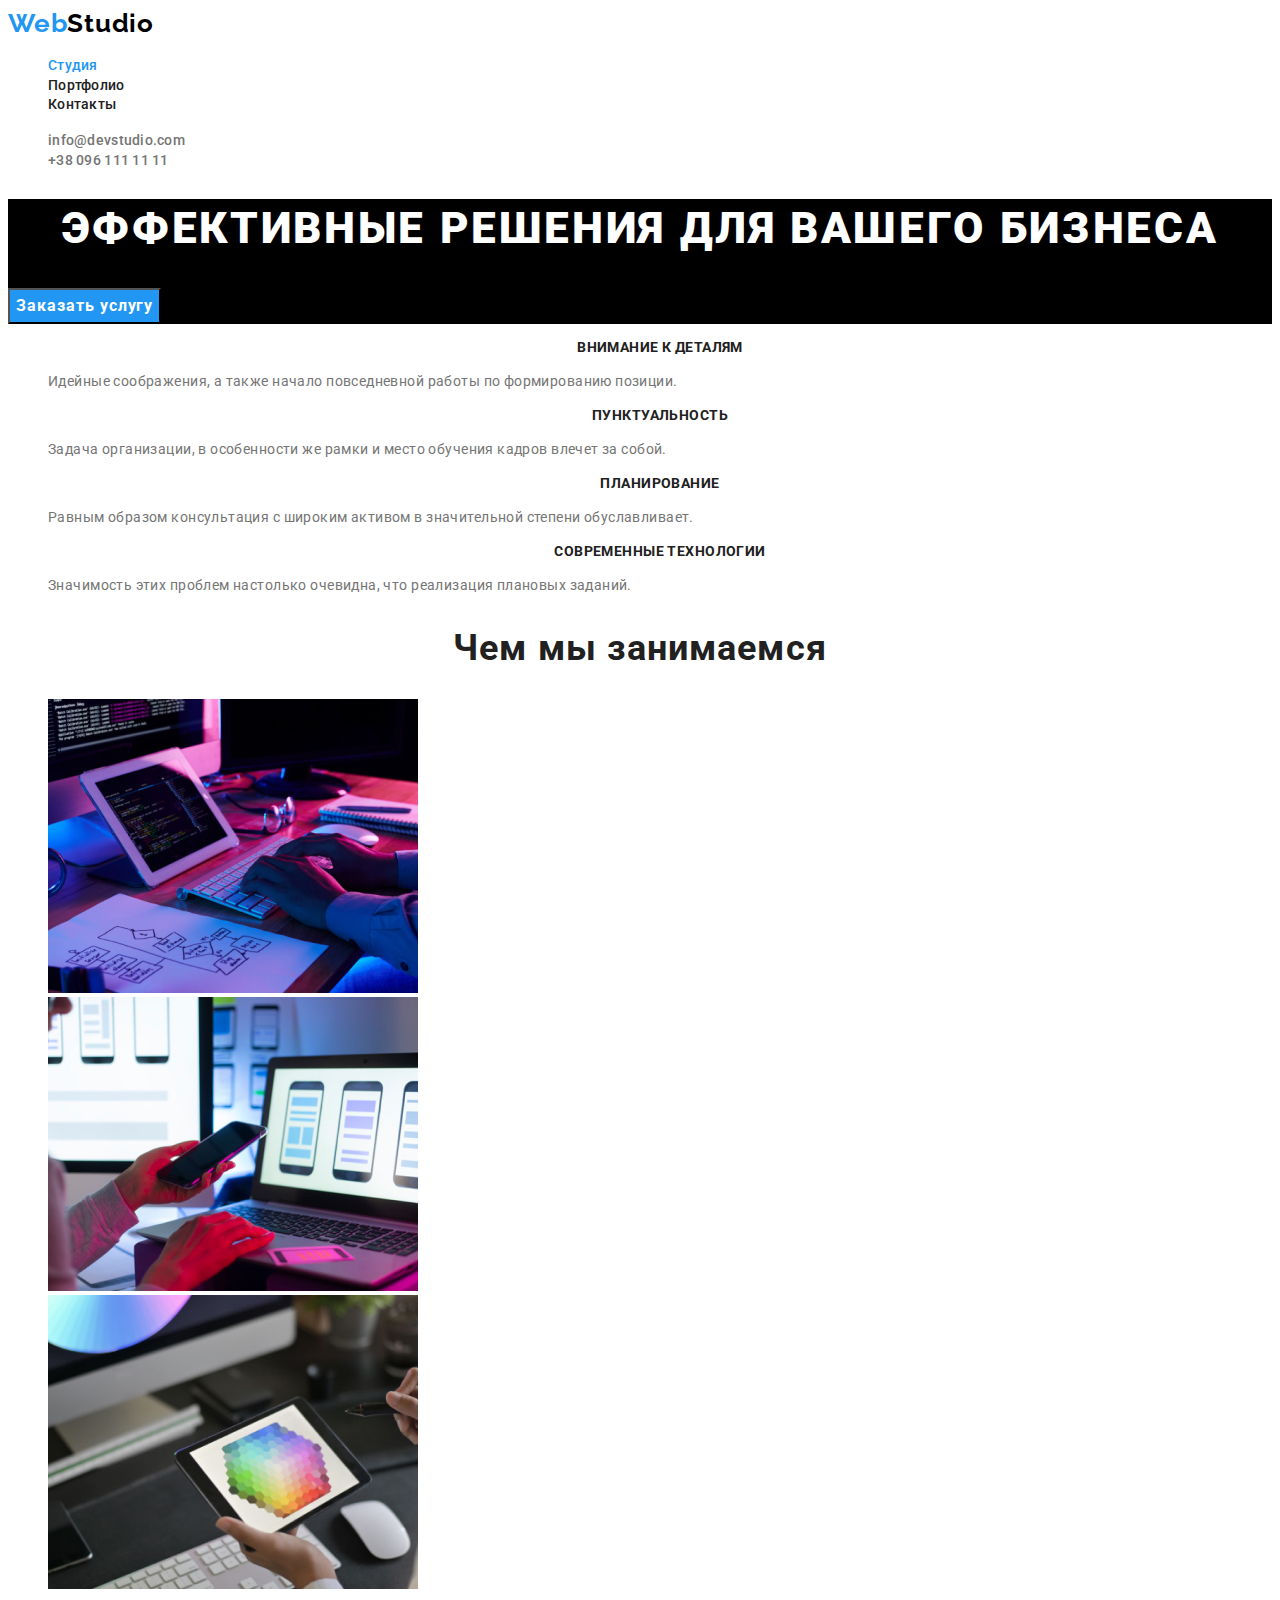
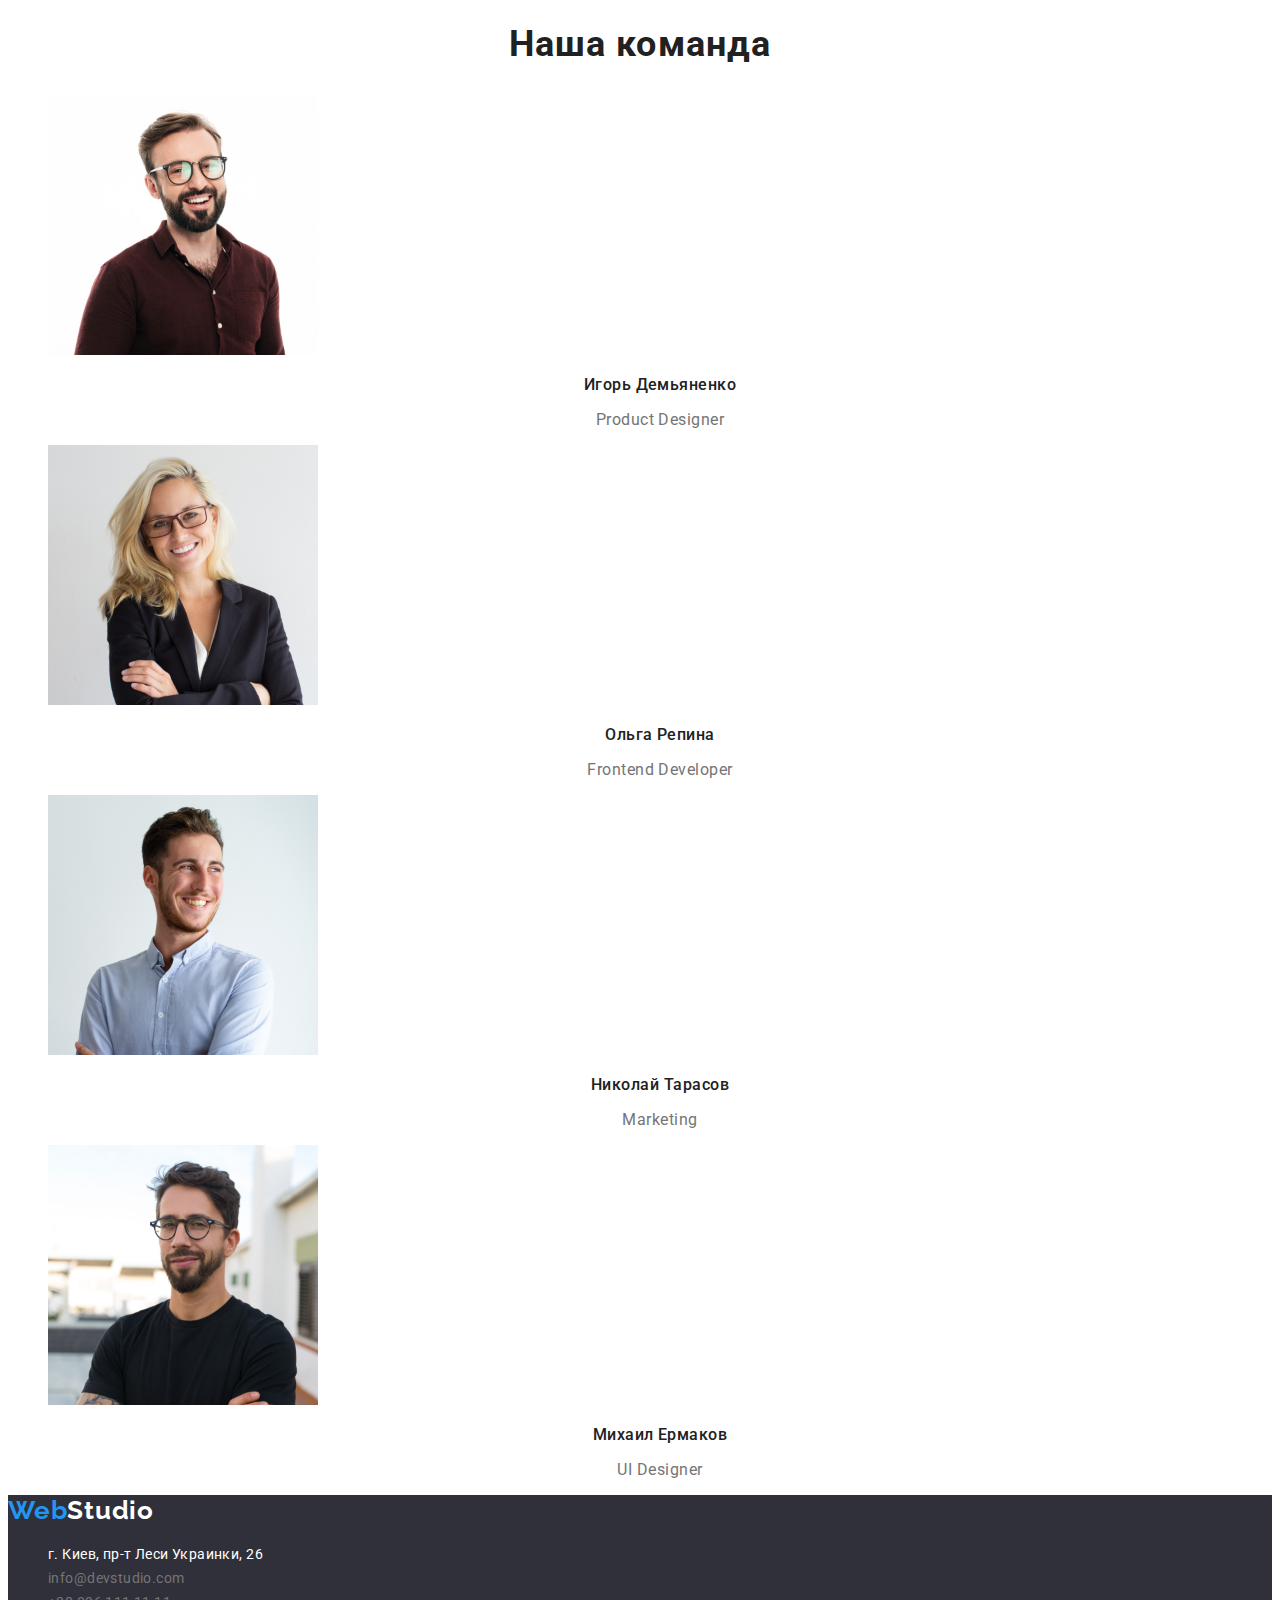
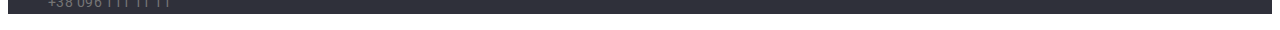
==== index.html @ 1024ac9d "добавление файлов через загрузку" ====
<!DOCTYPE html>
<html lang="ru">
<head>
    <meta charset="UTF-8">
    <meta http-equiv="X-UA-Compatible" content="IE=edge">
    <meta name="viewport" content="width=device-width, initial-scale=1.0">
    <title>Студия</title>
    <link href="https://fonts.googleapis.com/css2?family=Raleway:wght@700&family=Roboto:wght@400;500;700;900&display=swap" rel="stylesheet">
    <link rel="stylesheet" href="./css/styles.css">
</head>
<body>
    <!-- Шапка сайта -->
    <header class="page-header">
        <nav>
            <a href="./index.html" class="logo">Web<span class="studio">Studio</span></a>
            <ul class="site-nav">
                <li>
                    <a href="./index.html" class="link current">Студия</a>
                </li>
                <li>
                    <a href="./portfolio.html" class="link">Портфолио</a>
                </li>
                <li>
                    <a href="" class="link">Контакты</a>
                </li>
            </ul>
        </nav>    
        <ul class="auth">
            <li>
                <a href="mailto:info@devstudio.com" class="auth-mail">info@devstudio.com</a>
            </li>
            <li>
                <a href="tel:+380961111111" class="auth-tel">+38 096 111 11 11</a>
            </li>
        </ul>
    </header>

    <main>
        <!-- Герой -->
        <section class="section hero">
            <h1 class="hero-title">Эффективные решения для вашего бизнеса</h1>
            <button type="button" class="hero-btn">Заказать услугу</button>
        </section>

        <!-- Особенности -->
        <section class="section">
            <h2 hidden>Особенности</h2>
            <ul class="peculiarities">
                <li>
                    <h3 class="section-title">Внимание к деталям</h3>
                    <p>Идейные соображения, а также начало повседневной работы по формированию позиции.</p>
                </li>
                <li>
                    <h3 class="section-title">Пунктуальность</h3>
                    <p>Задача организации, в особенности же рамки и место обучения кадров влечет за собой.</p>
                </li>
                <li>
                    <h3 class="section-title">Планирование</h3>
                    <p>Равным образом консультация с широким активом в значительной степени обуславливает.</p>
                </li>
                <li>
                    <h3 class="section-title">Современные технологии</h3>
                    <p>Значимость этих проблем настолько очевидна, что реализация плановых заданий.</p>
                </li>
            </ul>
        </section>

        <!-- Чем мы занимаемся -->
        <section class="section">
            <h2 class="section-title">Чем мы занимаемся</h2>
            <ul class="section-work">
                <li><img src="./images/box1.jpg" alt="компьютер" width="370"></li>
                <li><img src="./images/box2.jpg" alt="телефон" width="370"></li>
                <li><img src="./images/box3.jpg" alt="планшет" width="370"></li>
            </ul>
        </section>

        <!-- Наша команда -->
        <section class="section">
            <h2 class="section-title">Наша команда</h2>
            <ul class="command">
                <li>
                    <img src="./images/foto-id.jpg" alt="Игорь Демьяненко" width="270">
                    <h3 class="name">Игорь Демьяненко</h3>
                    <p lang="en">Product Designer</p>
                </li>
                <li>
                    <img src="./images/foto-or.jpg" alt="Ольга Репина" width="270">
                    <h3 class="name">Ольга Репина</h3>
                    <p lang="en">Frontend Developer</p>
                </li>
                <li>
                    <img src="./images/foto-nt.jpg" alt="Николай Тарасов" width="270">
                    <h3 class="name">Николай Тарасов</h3>
                    <p lang="en">Marketing</p>
                </li>
                <li>
                    <img src="./images/foto-me.jpg" alt="Михаил Ермаков" width="270">
                    <h3 class="name">Михаил Ермаков</h3>
                    <p lang="en">UI Designer</p>
                </li>
            </ul>
        </section>
    </main>

    <!-- Футер -->
    <footer class="footer">
        <p><a href="./index.html" class="logo">Web<span class="studio">Studio</span></a></p>        
        <address>
            <ul class="address">
                <li><a href="https://goo.gl/maps/qXwa7qk5TGZTuWN36" target="_blank" rel="noopener noreferrer" class="maps">г. Киев, пр-т Леси Украинки, 26</a></li>
                <li><a href="mailto:info@devstudio.com" class="mail">info@devstudio.com</a></li>
                <li><a href="tel:+380961111111" class="tel">+38 096 111 11 11</a></li>
            </ul>
        </address>
    </footer>

</body>
</html>
---- css/styles.css ----
:root{
    --primary-text-color: #757575;
    --title-text-color: #212121;
    --accent-color: #2196f3;
    --white-color: #ffffff;
    --background-btn-color: #F5F4FA;
    --background-footer-color: #2F303A;
    --footer-color: rgba(255, 255, 255, 0,6);

}

body{
    color: var(--primary-text-color);
    background-color: var(--white-color);
    font-family: Roboto, sans-serif
}
ul{
    list-style: none;
}
button{
    font-family: inherit;
}

/* цвет основного текста #212121 */
/* цвет вспом текста #757575 */
/* белый #ffffff */
/* акцент синий #2196f3 */

.logo,
.studio{
    font-family: Raleway, sans-serif;
    font-weight: 700;
    font-size: 26px;
    line-height: 1.2;
    letter-spacing: 0.03em;
    text-decoration: none;
}
.logo{
    color: var(--accent-color);
}
.page-header .studio{
    color: #000000;    
}
/* nav */
.site-nav .link{
    color: var(--title-text-color);
    font-weight: 500;
    font-size: 14px;
    line-height: 1.33;
    letter-spacing: 0.02em;
    text-decoration: none;
}
.site-nav .link:hover,
.site-nav .link:focus {
    color: var(--accent-color);
}
.site-nav .link.current{
    color: var(--accent-color);
}
/* auth */
.auth-mail,
.auth-tel{
    color: var(--primary-text-color);
    font-weight: 500;
    font-size: 14px;
    line-height: 1.33;
    letter-spacing: 0.02em;
    text-decoration: none;
}
.auth-mail:hover,
.auth-mail:focus,
.auth-tel:hover,
.auth-tel:focus{
    color: var(--accent-color);
}
/* main */

/* filter */
.button{
    color: var(--title-text-color);
    background-color: var(--background-btn-color);
    font-weight: 500;
    font-size: 16px;
    line-height: 1.62;
    text-align: center;
    letter-spacing: 0.03em;
    text-decoration: none;
    cursor: pointer;
}
.filter .button.secondary:hover,
.filter .button.secondary:focus,
.button.primary{
    color: var(--white-color);
    background-color: var(--accent-color);
}
.button.secondary{
    color: var(--title-text-color);
    background-color: var(--background-btn-color);
}
/* cards */
.cards .title{
    color: var(--title-text-color);
    font-weight: 700;
    font-size: 18px;
    line-height: 2;
    letter-spacing: 0.06em;
}
.cards a{
    text-decoration: none;
}
.cards p{
    color:var(--primary-text-color) ;
    font-size: 16px;
    line-height: 1.87;
    letter-spacing: 0.03em;
}

/* hero */
.hero-title{
    color: var(--white-color);
    font-weight: 900;
    font-size: 44px;
    line-height: 1.36;
    text-align: center;
    letter-spacing: 0.06em;
    text-transform: uppercase;
}
.hero-btn{
    color: var(--white-color);
    background-color: var(--accent-color);
    font-weight: 700;
    font-size: 16px;
    line-height: 1.87;
    display: flex;
    align-items: center;
    text-align: center;
    letter-spacing: 0.06em;
    text-decoration: none;
    cursor: pointer;
}
.hero-btn:hover,
.hero-btn:focus{
    background-color: #188CE8;    ;
}
.hero{
    background-color: #000000;
}

/* section */
.peculiarities .section-title{
    font-weight: 700;
    font-size: 14px;
    line-height: 1.14;
    letter-spacing: 0.03em;
    text-transform: uppercase;
}
.peculiarities p{
    font-size: 14px;
    line-height: 1.71;
    letter-spacing: 0.03em;
}
.section-title{
    color: var(--title-text-color);
    font-weight: 700;
    font-size: 36px;
    line-height: 1.17;
    text-align: center;
    letter-spacing: 0.03em;
}
.name{
    color: var(--title-text-color);
    font-weight: 500;
    font-size: 16px;
    line-height: 1.19;
    text-align: center;
    letter-spacing: 0.03em;
}
.command p{
    font-size: 16px;
    line-height: 1.19;
    text-align: center;
    letter-spacing: 0.03em;
}

/* footer */
.footer{
    background-color: var(--background-footer-color);
}
.footer .studio{
    color: var(--white-color);
}
.address a{
    font-size: 14px;
    line-height: 1.71;
    letter-spacing: 0.03em;
    text-decoration: none;
    font-style: normal;
}
.address .mail,
.address .tel{
    color: var(--footer-color);
}
.address .maps{
    color: var(--white-color);
}
.address a:hover,
.address a:focus{
    color: var(--white-color);
}
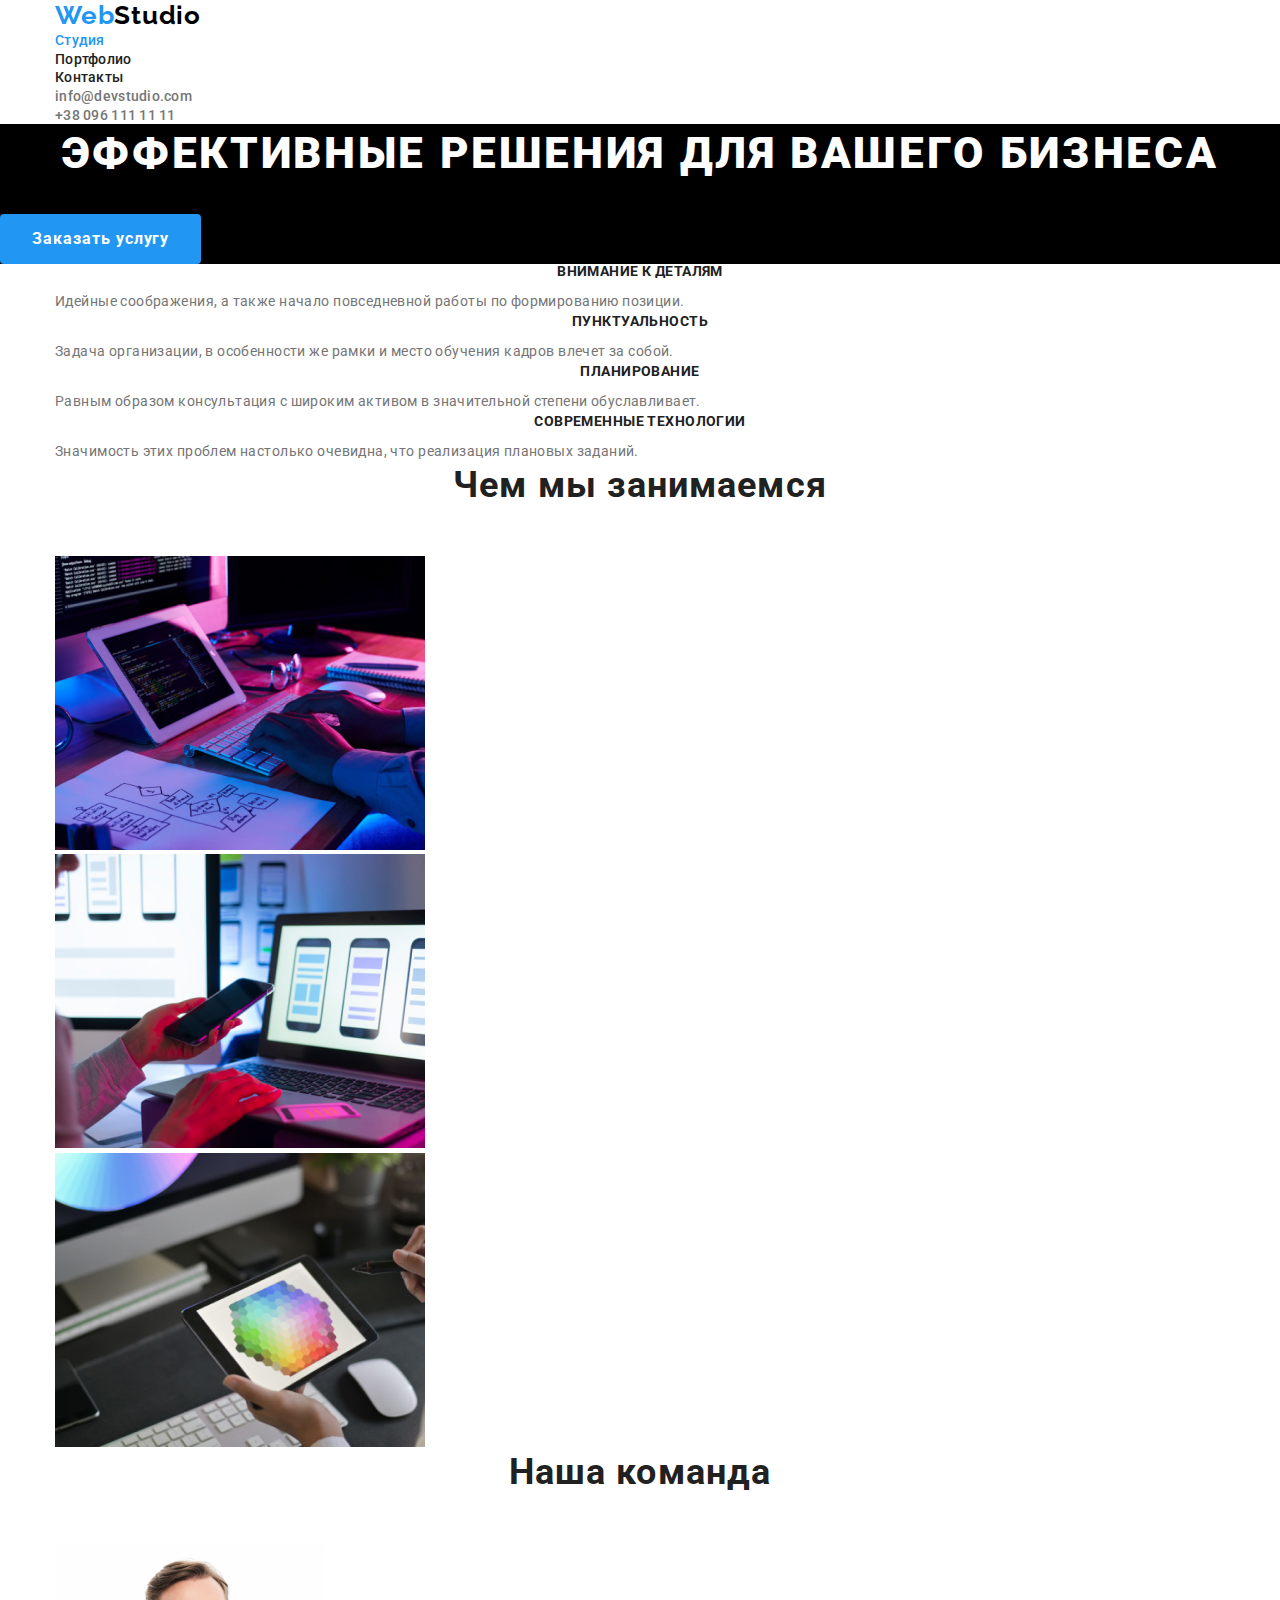
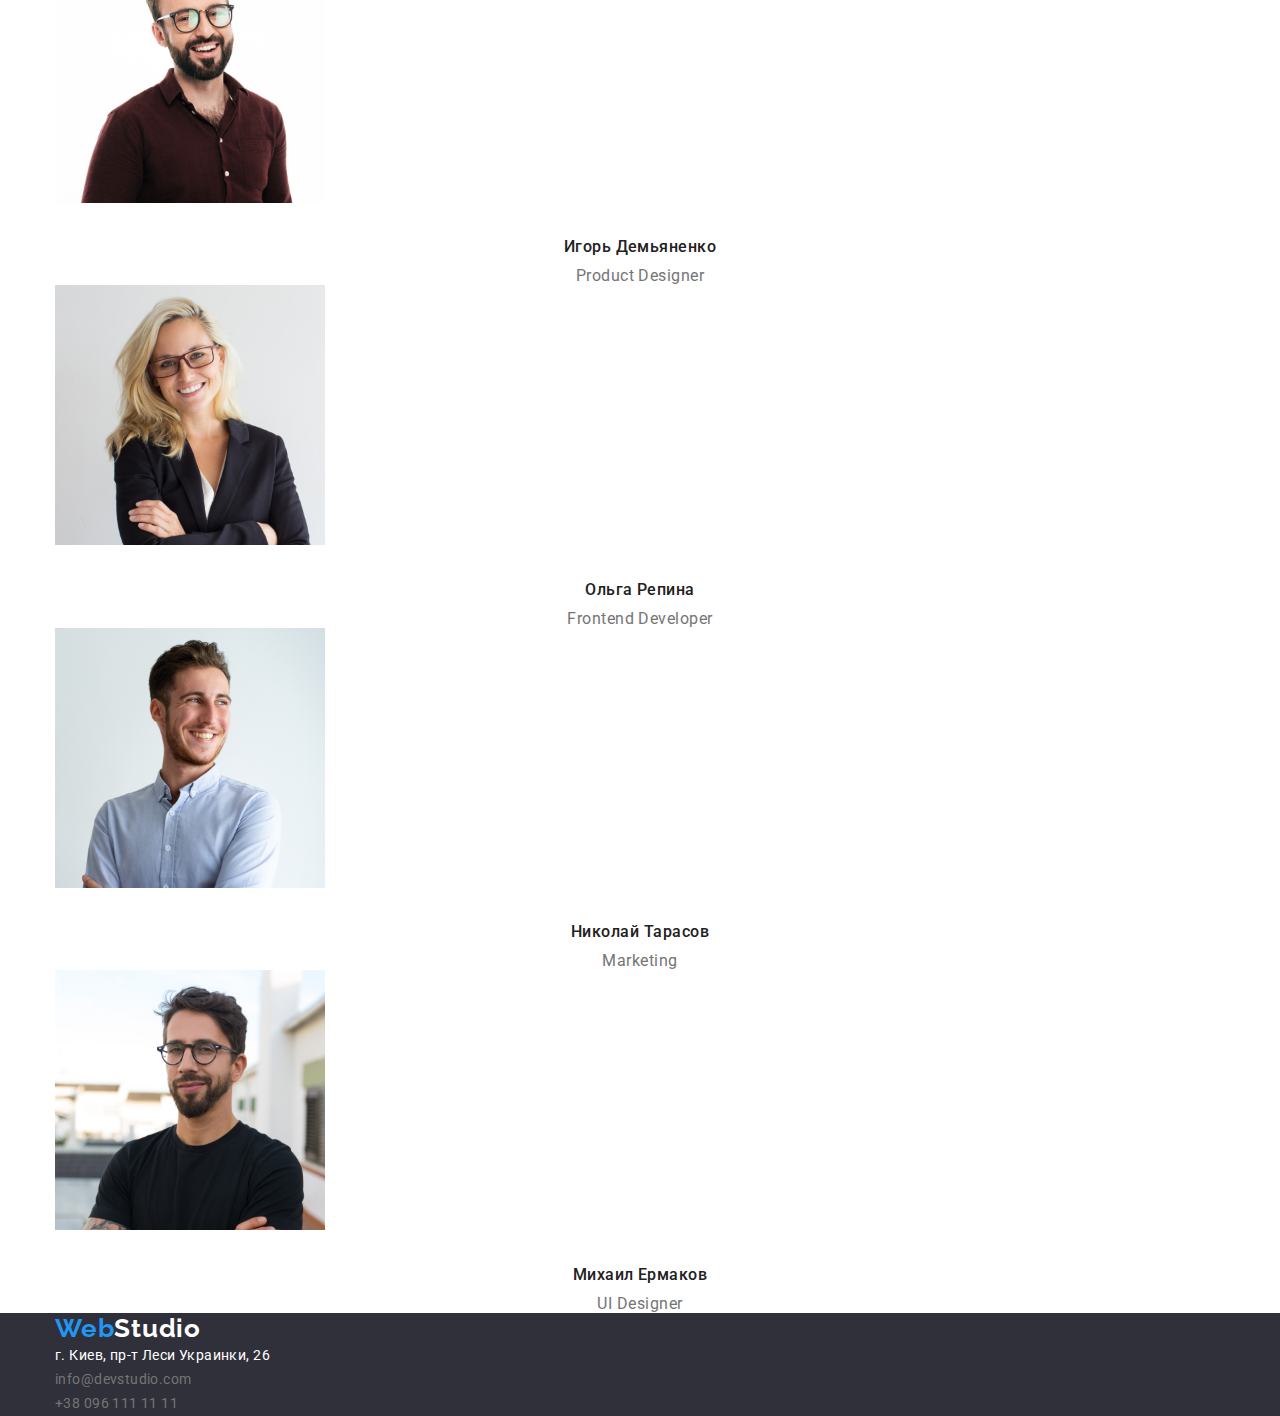
==== commit c4bb0282: "установка маржинов" ====
--- a/index.html
+++ b/index.html
@@ -6,33 +6,36 @@
     <meta name="viewport" content="width=device-width, initial-scale=1.0">
     <title>Студия</title>
     <link href="https://fonts.googleapis.com/css2?family=Raleway:wght@700&family=Roboto:wght@400;500;700;900&display=swap" rel="stylesheet">
+    <link rel="stylesheet" href="https://cdnjs.cloudflare.com/ajax/libs/modern-normalize/1.1.0/modern-normalize.min.css">
     <link rel="stylesheet" href="./css/styles.css">
 </head>
 <body>
     <!-- Шапка сайта -->
     <header class="page-header">
-        <nav>
-            <a href="./index.html" class="logo">Web<span class="studio">Studio</span></a>
-            <ul class="site-nav">
+        <div class="container">
+            <nav>
+                <a href="./index.html" class="logo">Web<span class="studio">Studio</span></a>
+                <ul class="site-nav">
+                    <li>
+                        <a href="./index.html" class="link current">Студия</a>
+                    </li>
+                    <li>
+                        <a href="./portfolio.html" class="link">Портфолио</a>
+                    </li>
+                    <li>
+                        <a href="" class="link">Контакты</a>
+                    </li>
+                </ul>
+            </nav>    
+            <ul class="auth">
                 <li>
-                    <a href="./index.html" class="link current">Студия</a>
+                    <a href="mailto:info@devstudio.com" class="auth-mail">info@devstudio.com</a>
                 </li>
                 <li>
-                    <a href="./portfolio.html" class="link">Портфолио</a>
-                </li>
-                <li>
-                    <a href="" class="link">Контакты</a>
+                    <a href="tel:+380961111111" class="auth-tel">+38 096 111 11 11</a>
                 </li>
             </ul>
-        </nav>    
-        <ul class="auth">
-            <li>
-                <a href="mailto:info@devstudio.com" class="auth-mail">info@devstudio.com</a>
-            </li>
-            <li>
-                <a href="tel:+380961111111" class="auth-tel">+38 096 111 11 11</a>
-            </li>
-        </ul>
+        </div>
     </header>
 
     <main>
@@ -44,75 +47,83 @@
 
         <!-- Особенности -->
         <section class="section">
-            <h2 hidden>Особенности</h2>
-            <ul class="peculiarities">
-                <li>
-                    <h3 class="section-title">Внимание к деталям</h3>
-                    <p>Идейные соображения, а также начало повседневной работы по формированию позиции.</p>
-                </li>
-                <li>
-                    <h3 class="section-title">Пунктуальность</h3>
-                    <p>Задача организации, в особенности же рамки и место обучения кадров влечет за собой.</p>
-                </li>
-                <li>
-                    <h3 class="section-title">Планирование</h3>
-                    <p>Равным образом консультация с широким активом в значительной степени обуславливает.</p>
-                </li>
-                <li>
-                    <h3 class="section-title">Современные технологии</h3>
-                    <p>Значимость этих проблем настолько очевидна, что реализация плановых заданий.</p>
-                </li>
-            </ul>
+            <div class="container">
+                <h2 hidden>Особенности</h2>
+                <ul class="peculiarities">
+                    <li>
+                        <h3 class="section-title">Внимание к деталям</h3>
+                        <p>Идейные соображения, а также начало повседневной работы по формированию позиции.</p>
+                    </li>
+                    <li>
+                        <h3 class="section-title">Пунктуальность</h3>
+                        <p>Задача организации, в особенности же рамки и место обучения кадров влечет за собой.</p>
+                    </li>
+                    <li>
+                        <h3 class="section-title">Планирование</h3>
+                        <p>Равным образом консультация с широким активом в значительной степени обуславливает.</p>
+                    </li>
+                    <li>
+                        <h3 class="section-title">Современные технологии</h3>
+                        <p>Значимость этих проблем настолько очевидна, что реализация плановых заданий.</p>
+                    </li>
+                </ul>
+            </div>
         </section>
 
         <!-- Чем мы занимаемся -->
         <section class="section">
-            <h2 class="section-title">Чем мы занимаемся</h2>
+            <div class="container">
+                <h2 class="section-title">Чем мы занимаемся</h2>
             <ul class="section-work">
                 <li><img src="./images/box1.jpg" alt="компьютер" width="370"></li>
                 <li><img src="./images/box2.jpg" alt="телефон" width="370"></li>
                 <li><img src="./images/box3.jpg" alt="планшет" width="370"></li>
             </ul>
+            </div>
         </section>
 
         <!-- Наша команда -->
         <section class="section">
-            <h2 class="section-title">Наша команда</h2>
-            <ul class="command">
-                <li>
-                    <img src="./images/foto-id.jpg" alt="Игорь Демьяненко" width="270">
-                    <h3 class="name">Игорь Демьяненко</h3>
-                    <p lang="en">Product Designer</p>
-                </li>
-                <li>
-                    <img src="./images/foto-or.jpg" alt="Ольга Репина" width="270">
-                    <h3 class="name">Ольга Репина</h3>
-                    <p lang="en">Frontend Developer</p>
-                </li>
-                <li>
-                    <img src="./images/foto-nt.jpg" alt="Николай Тарасов" width="270">
-                    <h3 class="name">Николай Тарасов</h3>
-                    <p lang="en">Marketing</p>
-                </li>
-                <li>
-                    <img src="./images/foto-me.jpg" alt="Михаил Ермаков" width="270">
-                    <h3 class="name">Михаил Ермаков</h3>
-                    <p lang="en">UI Designer</p>
-                </li>
-            </ul>
+            <div class="container">
+                <h2 class="section-title">Наша команда</h2>
+                <ul class="command">
+                    <li>
+                        <img src="./images/foto-id.jpg" alt="Игорь Демьяненко" width="270">
+                        <h3 class="name">Игорь Демьяненко</h3>
+                        <p lang="en">Product Designer</p>
+                    </li>
+                    <li>
+                        <img src="./images/foto-or.jpg" alt="Ольга Репина" width="270">
+                        <h3 class="name">Ольга Репина</h3>
+                        <p lang="en">Frontend Developer</p>
+                    </li>
+                    <li>
+                        <img src="./images/foto-nt.jpg" alt="Николай Тарасов" width="270">
+                        <h3 class="name">Николай Тарасов</h3>
+                        <p lang="en">Marketing</p>
+                    </li>
+                    <li>
+                        <img src="./images/foto-me.jpg" alt="Михаил Ермаков" width="270">
+                        <h3 class="name">Михаил Ермаков</h3>
+                        <p lang="en">UI Designer</p>
+                    </li>
+                </ul>
+            </div>
         </section>
     </main>
 
     <!-- Футер -->
     <footer class="footer">
-        <p><a href="./index.html" class="logo">Web<span class="studio">Studio</span></a></p>        
-        <address>
-            <ul class="address">
-                <li><a href="https://goo.gl/maps/qXwa7qk5TGZTuWN36" target="_blank" rel="noopener noreferrer" class="maps">г. Киев, пр-т Леси Украинки, 26</a></li>
-                <li><a href="mailto:info@devstudio.com" class="mail">info@devstudio.com</a></li>
-                <li><a href="tel:+380961111111" class="tel">+38 096 111 11 11</a></li>
-            </ul>
-        </address>
+        <div class="container">
+            <p><a href="./index.html" class="logo">Web<span class="studio">Studio</span></a></p>        
+            <address>
+                <ul class="address">
+                    <li><a href="https://goo.gl/maps/qXwa7qk5TGZTuWN36" target="_blank" rel="noopener noreferrer" class="maps">г. Киев, пр-т Леси Украинки, 26</a></li>
+                    <li><a href="mailto:info@devstudio.com" class="mail">info@devstudio.com</a></li>
+                    <li><a href="tel:+380961111111" class="tel">+38 096 111 11 11</a></li>
+                </ul>
+            </address>
+        </div>
     </footer>
 
 </body>
--- a/css/styles.css
+++ b/css/styles.css
@@ -6,7 +6,6 @@
     --background-btn-color: #F5F4FA;
     --background-footer-color: #2F303A;
     --footer-color: rgba(255, 255, 255, 0,6);
-
 }
 
 body{
@@ -15,6 +14,8 @@
     font-family: Roboto, sans-serif
 }
 ul{
+    padding: 0;
+    margin: 0;
     list-style: none;
 }
 button{
@@ -73,10 +74,15 @@
 .auth-tel:focus{
     color: var(--accent-color);
 }
+.page-header{
+    margin-left: 0px;
+}
 /* main */
 
 /* filter */
 .button{
+    border-radius: 4px;
+    padding: 6px 22px;
     color: var(--title-text-color);
     background-color: var(--background-btn-color);
     font-weight: 500;
@@ -99,6 +105,8 @@
 }
 /* cards */
 .cards .title{
+    margin-top: 20px;
+    margin-bottom: 4px;
     color: var(--title-text-color);
     font-weight: 700;
     font-size: 18px;
@@ -116,16 +124,26 @@
 }
 
 /* hero */
+.hero{
+    text-align: center;
+    background-color: #000000;
+}
 .hero-title{
+    margin-top: 0px;
+    margin-bottom: 30px;
     color: var(--white-color);
     font-weight: 900;
     font-size: 44px;
     line-height: 1.36;
-    text-align: center;
     letter-spacing: 0.06em;
     text-transform: uppercase;
 }
 .hero-btn{
+    border-radius: 4px;
+    border: 0px;
+    padding: 10px 32px;
+    min-width: 200px;
+    height: 50px;
     color: var(--white-color);
     background-color: var(--accent-color);
     font-weight: 700;
@@ -133,7 +151,6 @@
     line-height: 1.87;
     display: flex;
     align-items: center;
-    text-align: center;
     letter-spacing: 0.06em;
     text-decoration: none;
     cursor: pointer;
@@ -142,12 +159,15 @@
 .hero-btn:focus{
     background-color: #188CE8;    ;
 }
-.hero{
-    background-color: #000000;
-}
 
 /* section */
+p{
+    margin-top: 0;
+    margin-bottom: 0;
+}
+
 .peculiarities .section-title{
+    margin-bottom: 10px;
     font-weight: 700;
     font-size: 14px;
     line-height: 1.14;
@@ -160,6 +180,8 @@
     letter-spacing: 0.03em;
 }
 .section-title{
+    margin-top: 0;
+    margin-bottom: 50px;
     color: var(--title-text-color);
     font-weight: 700;
     font-size: 36px;
@@ -168,6 +190,8 @@
     letter-spacing: 0.03em;
 }
 .name{
+    margin-top: 30px;
+    margin-bottom: 10px;
     color: var(--title-text-color);
     font-weight: 500;
     font-size: 16px;
@@ -206,4 +230,12 @@
 .address a:hover,
 .address a:focus{
     color: var(--white-color);
+}
+
+.container{
+    margin-left: auto;
+    margin-right: auto;
+    width: 1200px;
+    padding-left: 15px;
+    padding-right: 15px;
 }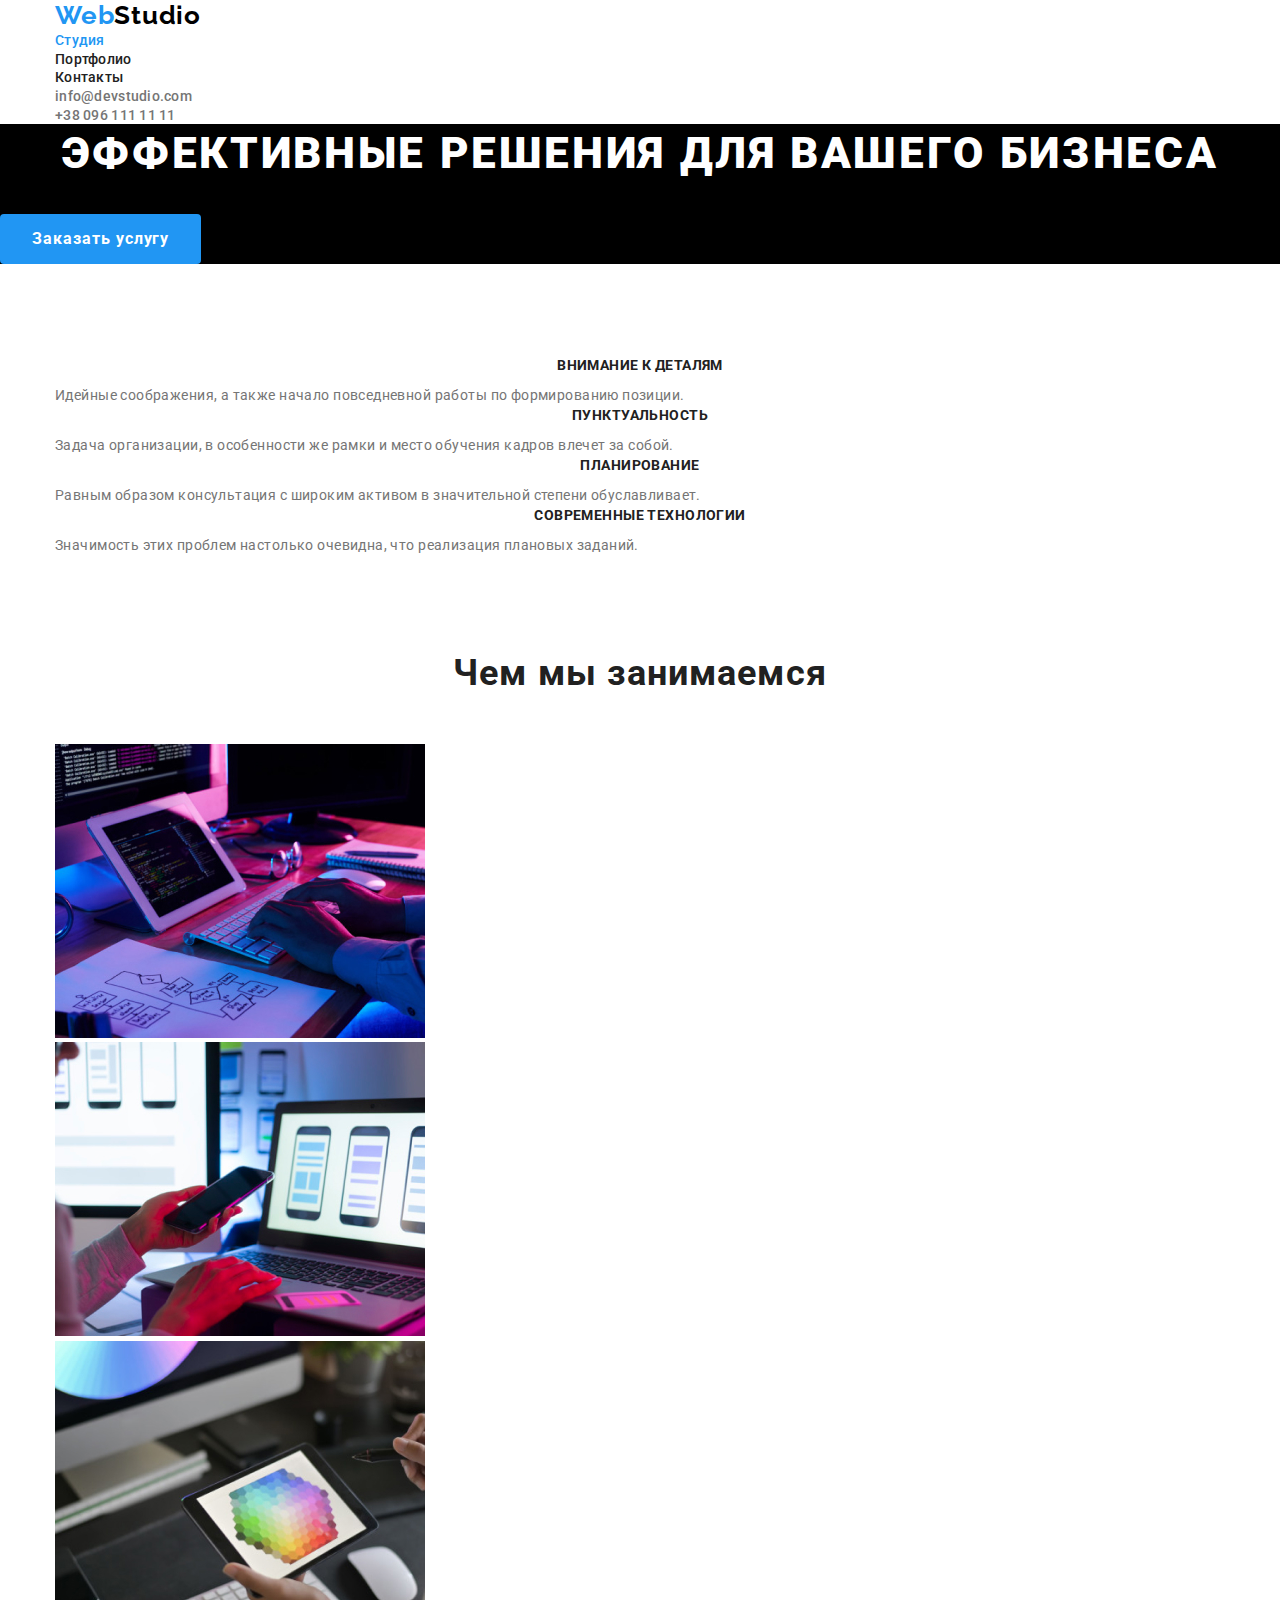
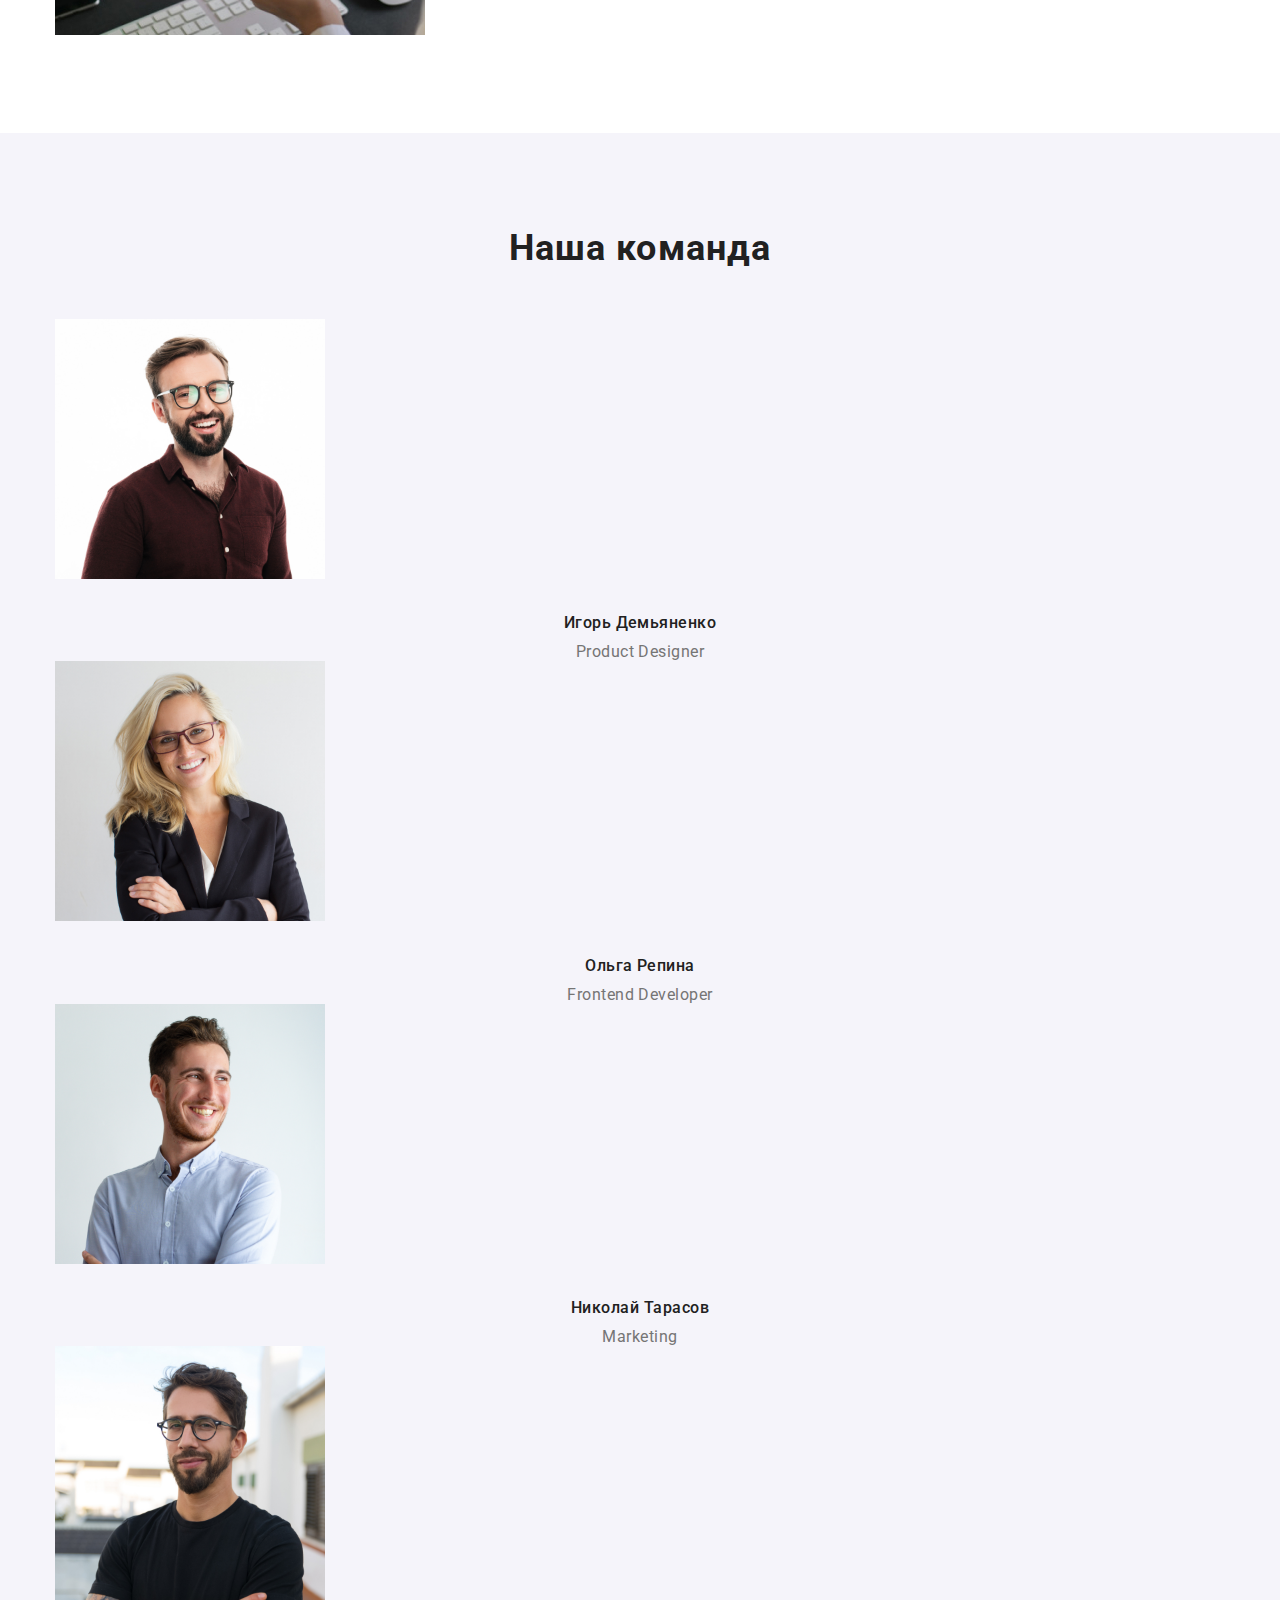
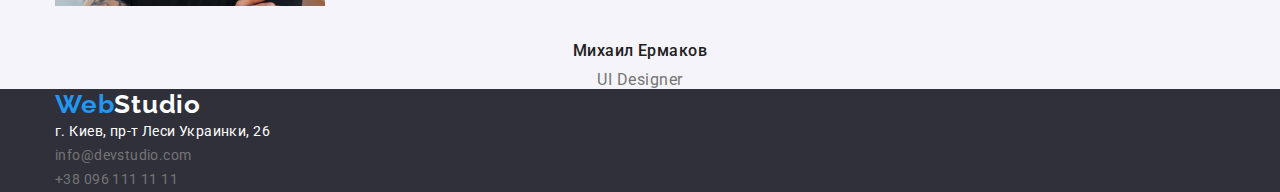
==== commit 97b12664: "установка падингов и маржинов секций" ====
--- a/index.html
+++ b/index.html
@@ -46,7 +46,7 @@
         </section>
 
         <!-- Особенности -->
-        <section class="section">
+        <section class="section indent">
             <div class="container">
                 <h2 hidden>Особенности</h2>
                 <ul class="peculiarities">
@@ -71,7 +71,7 @@
         </section>
 
         <!-- Чем мы занимаемся -->
-        <section class="section">
+        <section class="section indent">
             <div class="container">
                 <h2 class="section-title">Чем мы занимаемся</h2>
             <ul class="section-work">
@@ -83,7 +83,7 @@
         </section>
 
         <!-- Наша команда -->
-        <section class="section">
+        <section class="section people">
             <div class="container">
                 <h2 class="section-title">Наша команда</h2>
                 <ul class="command">
--- a/css/styles.css
+++ b/css/styles.css
@@ -78,8 +78,15 @@
     margin-left: 0px;
 }
 /* main */
+.portfolio{
+    margin-top: 94px;
+    margin-bottom: 94px;
+}
 
 /* filter */
+.filter{
+    padding-bottom: 50px;
+}
 .button{
     border-radius: 4px;
     padding: 6px 22px;
@@ -125,6 +132,7 @@
 
 /* hero */
 .hero{
+    margin-bottom: 94px;
     text-align: center;
     background-color: #000000;
 }
@@ -165,7 +173,13 @@
     margin-top: 0;
     margin-bottom: 0;
 }
-
+.indent{
+    margin-bottom: 94px;
+}
+.people{
+    padding-top: 94px;
+    background-color: #F5F4FA;
+}
 .peculiarities .section-title{
     margin-bottom: 10px;
     font-weight: 700;
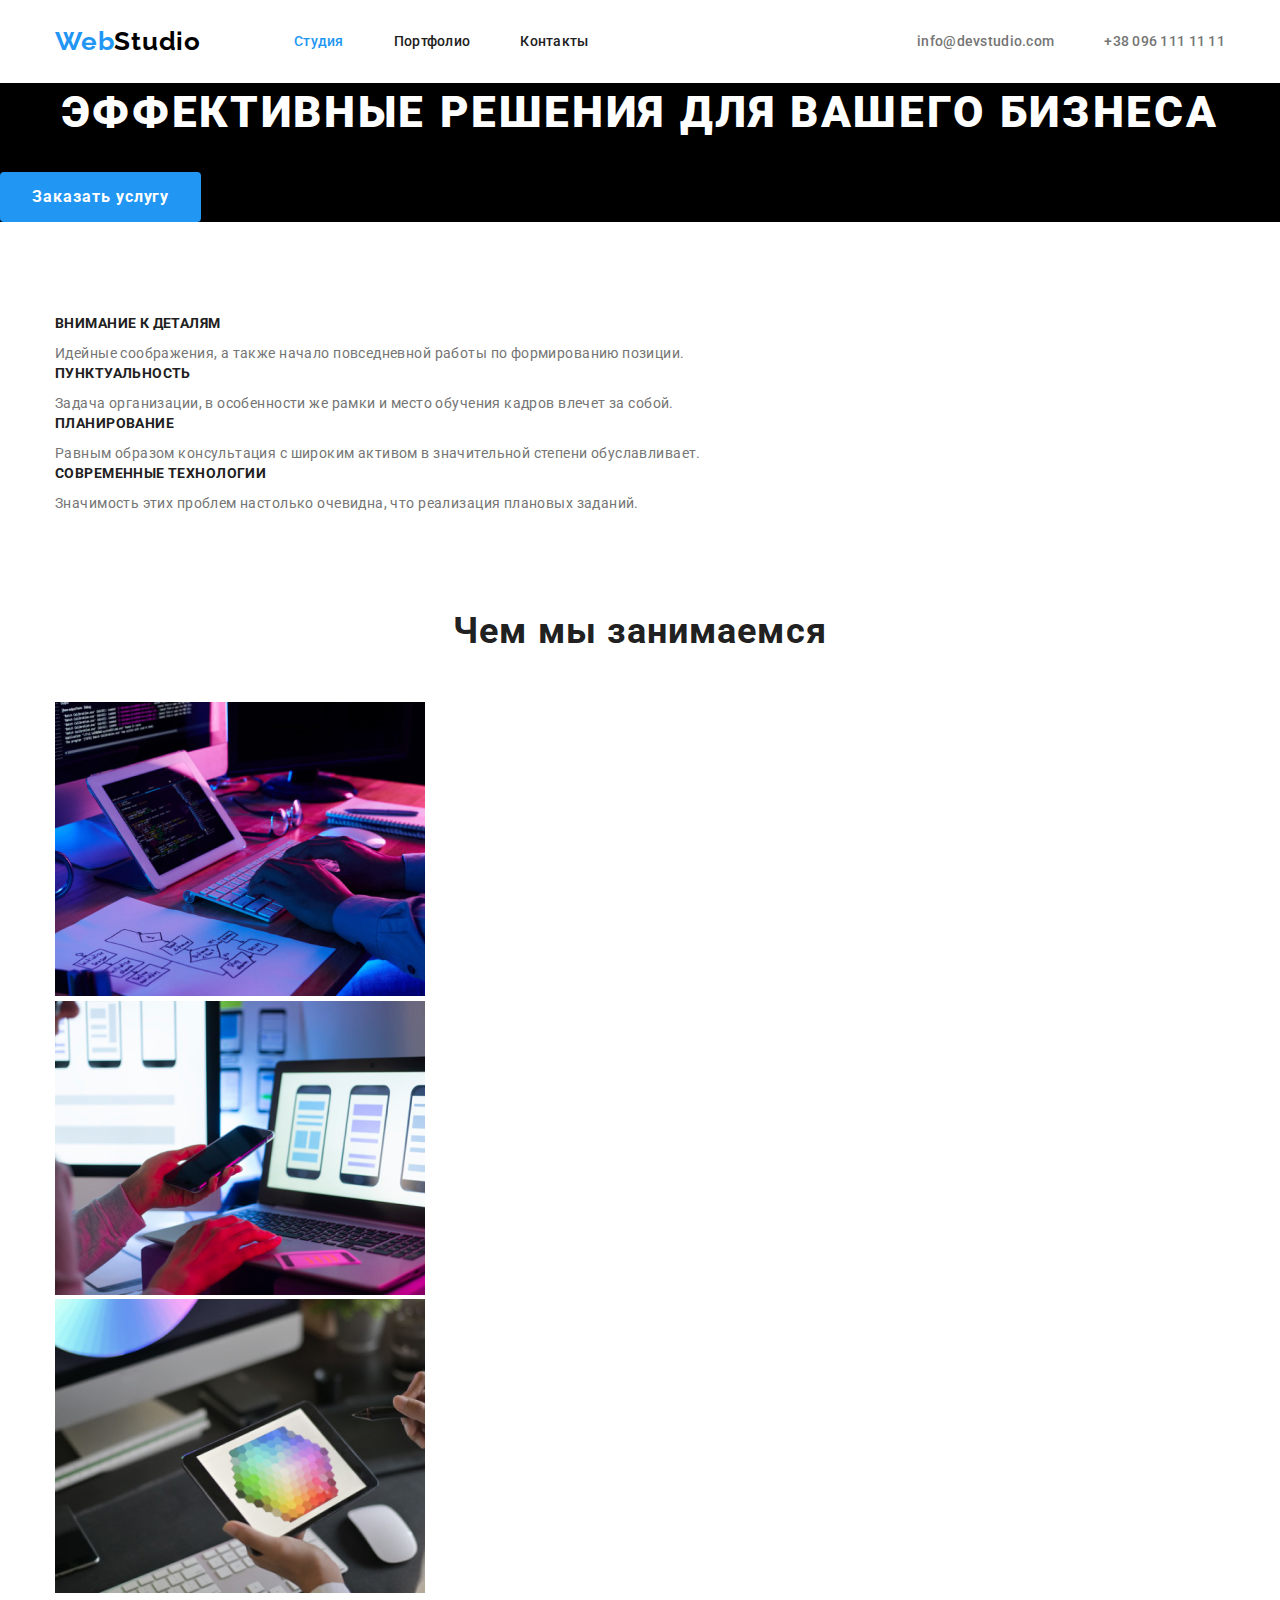
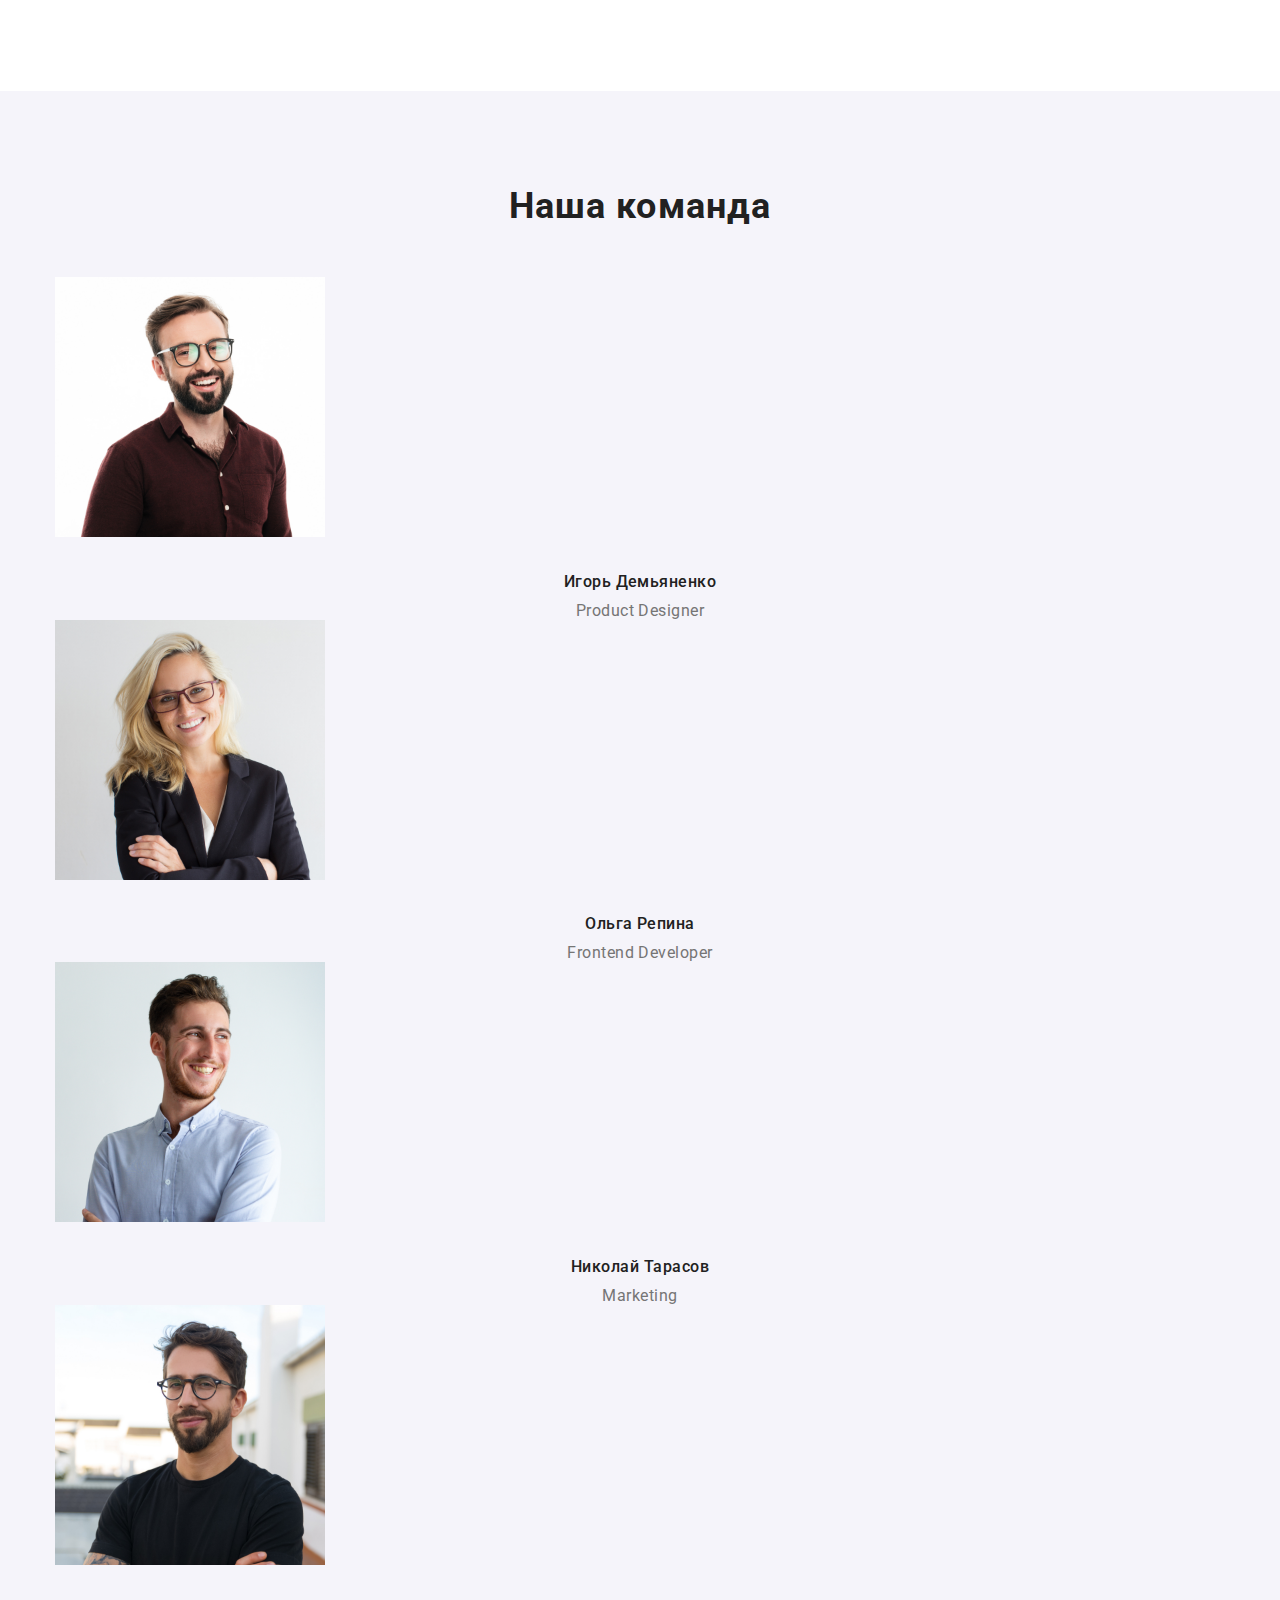
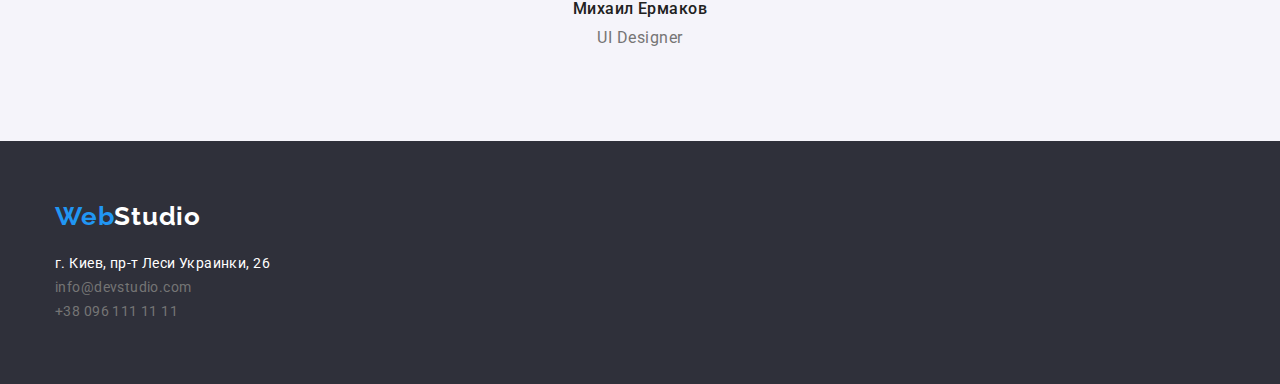
==== commit 90a36225: "флексбокс хедера" ====
--- a/index.html
+++ b/index.html
@@ -12,26 +12,26 @@
 <body>
     <!-- Шапка сайта -->
     <header class="page-header">
-        <div class="container">
-            <nav>
+        <div class="container nav-header">
+            <nav class="main-nav">
                 <a href="./index.html" class="logo">Web<span class="studio">Studio</span></a>
                 <ul class="site-nav">
-                    <li>
+                    <li class="item">
                         <a href="./index.html" class="link current">Студия</a>
                     </li>
-                    <li>
+                    <li class="item">
                         <a href="./portfolio.html" class="link">Портфолио</a>
                     </li>
-                    <li>
+                    <li class="item">
                         <a href="" class="link">Контакты</a>
                     </li>
                 </ul>
             </nav>    
             <ul class="auth">
-                <li>
+                <li class="item">
                     <a href="mailto:info@devstudio.com" class="auth-mail">info@devstudio.com</a>
                 </li>
-                <li>
+                <li class="item">
                     <a href="tel:+380961111111" class="auth-tel">+38 096 111 11 11</a>
                 </li>
             </ul>
@@ -45,41 +45,43 @@
             <button type="button" class="hero-btn">Заказать услугу</button>
         </section>
 
-        <!-- Особенности -->
-        <section class="section indent">
-            <div class="container">
-                <h2 hidden>Особенности</h2>
-                <ul class="peculiarities">
-                    <li>
-                        <h3 class="section-title">Внимание к деталям</h3>
-                        <p>Идейные соображения, а также начало повседневной работы по формированию позиции.</p>
-                    </li>
-                    <li>
-                        <h3 class="section-title">Пунктуальность</h3>
-                        <p>Задача организации, в особенности же рамки и место обучения кадров влечет за собой.</p>
-                    </li>
-                    <li>
-                        <h3 class="section-title">Планирование</h3>
-                        <p>Равным образом консультация с широким активом в значительной степени обуславливает.</p>
-                    </li>
-                    <li>
-                        <h3 class="section-title">Современные технологии</h3>
-                        <p>Значимость этих проблем настолько очевидна, что реализация плановых заданий.</p>
-                    </li>
+        <section class="section-general">
+                <!-- Особенности -->
+            <section class="section indent">
+                <div class="container">
+                    <h2 hidden>Особенности</h2>
+                    <ul class="peculiarities">
+                        <li>
+                            <h3 class="section-title">Внимание к деталям</h3>
+                            <p>Идейные соображения, а также начало повседневной работы по формированию позиции.</p>
+                        </li>
+                        <li>
+                            <h3 class="section-title">Пунктуальность</h3>
+                            <p>Задача организации, в особенности же рамки и место обучения кадров влечет за собой.</p>
+                        </li>
+                        <li>
+                            <h3 class="section-title">Планирование</h3>
+                            <p>Равным образом консультация с широким активом в значительной степени обуславливает.</p>
+                        </li>
+                        <li>
+                            <h3 class="section-title">Современные технологии</h3>
+                            <p>Значимость этих проблем настолько очевидна, что реализация плановых заданий.</p>
+                        </li>
+                    </ul>
+                </div>
+            </section>
+
+            <!-- Чем мы занимаемся -->
+            <section class="section">
+                <div class="container">
+                    <h2 class="section-title">Чем мы занимаемся</h2>
+                <ul class="section-work">
+                    <li><img src="./images/box1.jpg" alt="компьютер" width="370"></li>
+                    <li><img src="./images/box2.jpg" alt="телефон" width="370"></li>
+                    <li><img src="./images/box3.jpg" alt="планшет" width="370"></li>
                 </ul>
-            </div>
-        </section>
-
-        <!-- Чем мы занимаемся -->
-        <section class="section indent">
-            <div class="container">
-                <h2 class="section-title">Чем мы занимаемся</h2>
-            <ul class="section-work">
-                <li><img src="./images/box1.jpg" alt="компьютер" width="370"></li>
-                <li><img src="./images/box2.jpg" alt="телефон" width="370"></li>
-                <li><img src="./images/box3.jpg" alt="планшет" width="370"></li>
-            </ul>
-            </div>
+                </div>
+            </section>
         </section>
 
         <!-- Наша команда -->
--- a/css/styles.css
+++ b/css/styles.css
@@ -43,7 +43,30 @@
     color: #000000;    
 }
 /* nav */
+.nav-header{
+    display: flex;
+    align-items: center;
+    justify-content: space-between;
+}
+.main-nav{
+    display: flex;
+    align-items: center;
+}
+.site-nav{
+    display: flex;
+    margin-left: 93px;
+}
+.auth{
+    display: flex;
+}
+.site-nav .item:not(:last-child),
+.auth .item:not(:last-child){
+    margin-right: 50px;
+}
 .site-nav .link{
+    display: block;
+    padding-top: 32px;
+    padding-bottom: 32px;
     color: var(--title-text-color);
     font-weight: 500;
     font-size: 14px;
@@ -79,13 +102,13 @@
 }
 /* main */
 .portfolio{
-    margin-top: 94px;
-    margin-bottom: 94px;
+    padding-top: 94px;
+    padding-bottom: 94px;
 }
 
 /* filter */
 .filter{
-    padding-bottom: 50px;
+    margin-bottom: 34px;
 }
 .button{
     border-radius: 4px;
@@ -132,7 +155,6 @@
 
 /* hero */
 .hero{
-    margin-bottom: 94px;
     text-align: center;
     background-color: #000000;
 }
@@ -173,11 +195,16 @@
     margin-top: 0;
     margin-bottom: 0;
 }
+.section-general{
+    padding-top: 94px;
+    padding-bottom: 94px;
+}
 .indent{
     margin-bottom: 94px;
 }
 .people{
     padding-top: 94px;
+    padding-bottom: 94px;
     background-color: #F5F4FA;
 }
 .peculiarities .section-title{
@@ -185,6 +212,7 @@
     font-weight: 700;
     font-size: 14px;
     line-height: 1.14;
+    text-align: left;
     letter-spacing: 0.03em;
     text-transform: uppercase;
 }
@@ -222,10 +250,15 @@
 
 /* footer */
 .footer{
+    padding-top: 60px;
+    padding-bottom: 60px;
     background-color: var(--background-footer-color);
 }
 .footer .studio{
     color: var(--white-color);
+}
+.address{
+    margin-top: 20px;
 }
 .address a{
     font-size: 14px;
@@ -236,6 +269,7 @@
 }
 .address .mail,
 .address .tel{
+    margin-top: 9px;
     color: var(--footer-color);
 }
 .address .maps{
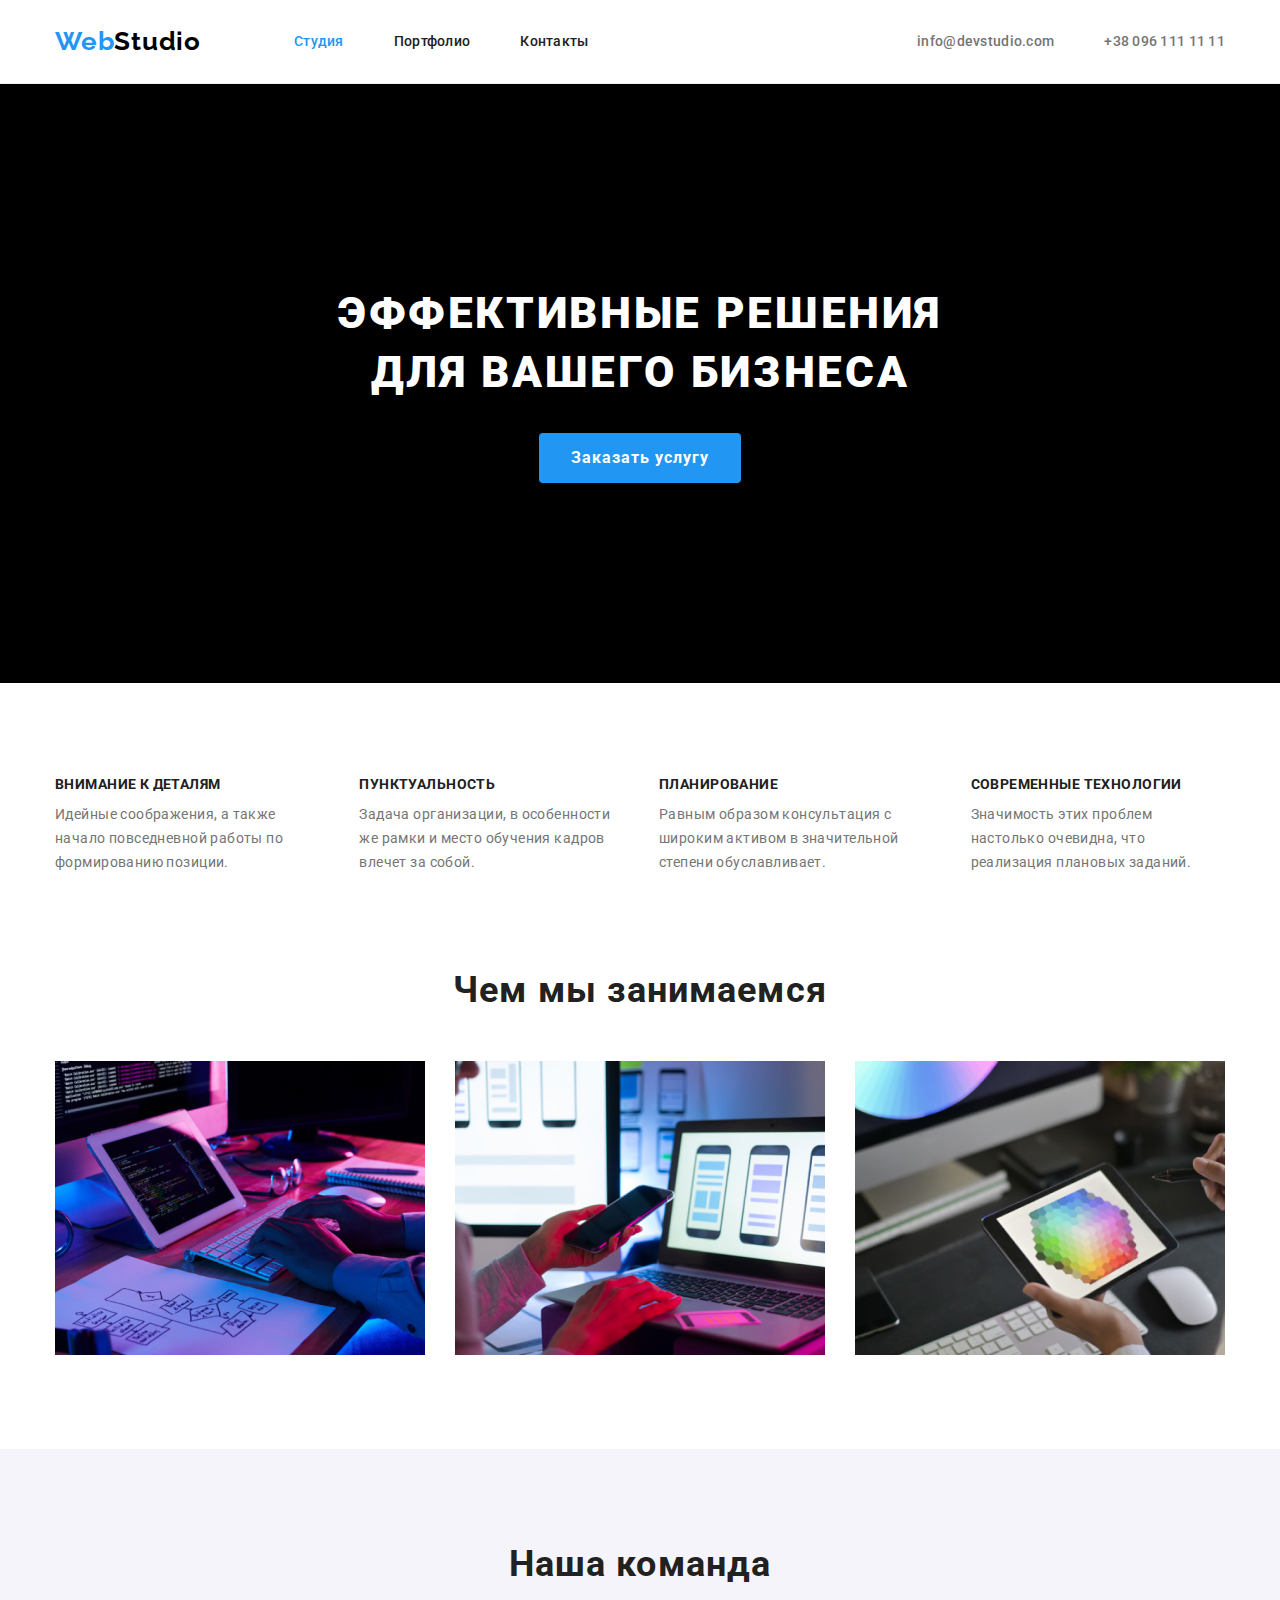
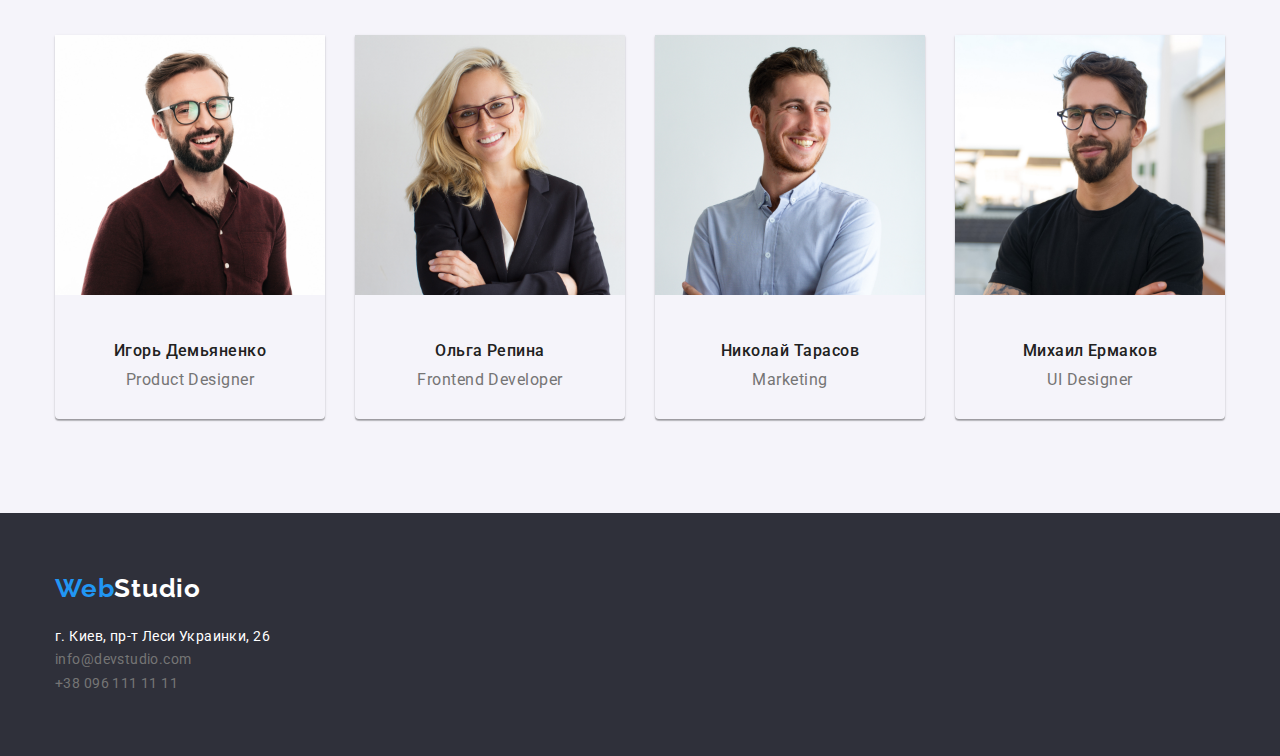
==== commit 755b5eab: "завершение работы" ====
--- a/index.html
+++ b/index.html
@@ -45,43 +45,41 @@
             <button type="button" class="hero-btn">Заказать услугу</button>
         </section>
 
-        <section class="section-general">
-                <!-- Особенности -->
-            <section class="section indent">
-                <div class="container">
-                    <h2 hidden>Особенности</h2>
-                    <ul class="peculiarities">
-                        <li>
-                            <h3 class="section-title">Внимание к деталям</h3>
-                            <p>Идейные соображения, а также начало повседневной работы по формированию позиции.</p>
-                        </li>
-                        <li>
-                            <h3 class="section-title">Пунктуальность</h3>
-                            <p>Задача организации, в особенности же рамки и место обучения кадров влечет за собой.</p>
-                        </li>
-                        <li>
-                            <h3 class="section-title">Планирование</h3>
-                            <p>Равным образом консультация с широким активом в значительной степени обуславливает.</p>
-                        </li>
-                        <li>
-                            <h3 class="section-title">Современные технологии</h3>
-                            <p>Значимость этих проблем настолько очевидна, что реализация плановых заданий.</p>
-                        </li>
-                    </ul>
-                </div>
-            </section>
+        <!-- Особенности -->
+        <section class="section feature">
+            <div class="container">
+                <h2 class="hidden">Особенности</h2>
+                <ul class="peculiarities">
+                    <li class="item">
+                        <h3 class="section-title">Внимание к деталям</h3>
+                        <p>Идейные соображения, а также начало повседневной работы по формированию позиции.</p>
+                    </li>
+                    <li class="item">
+                        <h3 class="section-title">Пунктуальность</h3>
+                        <p>Задача организации, в особенности же рамки и место обучения кадров влечет за собой.</p>
+                    </li>
+                    <li class="item">
+                        <h3 class="section-title">Планирование</h3>
+                        <p>Равным образом консультация с широким активом в значительной степени обуславливает.</p>
+                    </li>
+                    <li class="item">
+                        <h3 class="section-title">Современные технологии</h3>
+                        <p>Значимость этих проблем настолько очевидна, что реализация плановых заданий.</p>
+                    </li>
+                </ul>
+            </div>
+        </section>
 
-            <!-- Чем мы занимаемся -->
-            <section class="section">
-                <div class="container">
-                    <h2 class="section-title">Чем мы занимаемся</h2>
-                <ul class="section-work">
-                    <li><img src="./images/box1.jpg" alt="компьютер" width="370"></li>
-                    <li><img src="./images/box2.jpg" alt="телефон" width="370"></li>
-                    <li><img src="./images/box3.jpg" alt="планшет" width="370"></li>
-                </ul>
-                </div>
-            </section>
+        <!-- Чем мы занимаемся -->
+        <section class="section work">
+            <div class="container">
+                <h2 class="section-title">Чем мы занимаемся</h2>
+            <ul class="section-work">
+                <li class="item"><img src="./images/box1.jpg" alt="компьютер" width="370"></li>
+                <li class="item"><img src="./images/box2.jpg" alt="телефон" width="370"></li>
+                <li class="item"><img src="./images/box3.jpg" alt="планшет" width="370"></li>
+            </ul>
+            </div>
         </section>
 
         <!-- Наша команда -->
@@ -89,25 +87,33 @@
             <div class="container">
                 <h2 class="section-title">Наша команда</h2>
                 <ul class="command">
-                    <li>
+                    <li class="item">
                         <img src="./images/foto-id.jpg" alt="Игорь Демьяненко" width="270">
-                        <h3 class="name">Игорь Демьяненко</h3>
-                        <p lang="en">Product Designer</p>
+                        <div class="content">
+                            <h3 class="name">Игорь Демьяненко</h3>
+                            <p lang="en">Product Designer</p>
+                        </div>
                     </li>
-                    <li>
+                    <li class="item">
                         <img src="./images/foto-or.jpg" alt="Ольга Репина" width="270">
-                        <h3 class="name">Ольга Репина</h3>
-                        <p lang="en">Frontend Developer</p>
+                        <div class="content">
+                            <h3 class="name">Ольга Репина</h3>
+                            <p lang="en">Frontend Developer</p>
+                        </div>
                     </li>
-                    <li>
+                    <li class="item">
                         <img src="./images/foto-nt.jpg" alt="Николай Тарасов" width="270">
-                        <h3 class="name">Николай Тарасов</h3>
-                        <p lang="en">Marketing</p>
+                        <div class="content">
+                            <h3 class="name">Николай Тарасов</h3>
+                            <p lang="en">Marketing</p>
+                        </div>
                     </li>
-                    <li>
+                    <li class="item">
                         <img src="./images/foto-me.jpg" alt="Михаил Ермаков" width="270">
-                        <h3 class="name">Михаил Ермаков</h3>
-                        <p lang="en">UI Designer</p>
+                        <div class="content">
+                            <h3 class="name">Михаил Ермаков</h3>
+                            <p lang="en">UI Designer</p>
+                        </div>
                     </li>
                 </ul>
             </div>
--- a/css/styles.css
+++ b/css/styles.css
@@ -46,7 +46,6 @@
 .nav-header{
     display: flex;
     align-items: center;
-    justify-content: space-between;
 }
 .main-nav{
     display: flex;
@@ -58,6 +57,7 @@
 }
 .auth{
     display: flex;
+    margin-left: auto;
 }
 .site-nav .item:not(:last-child),
 .auth .item:not(:last-child){
@@ -99,16 +99,24 @@
 }
 .page-header{
     margin-left: 0px;
+    border-bottom: 1px solid #ECECEC;
 }
 /* main */
-.portfolio{
+.section{
     padding-top: 94px;
     padding-bottom: 94px;
 }
 
 /* filter */
 .filter{
+    display: flex;
+    margin-left: auto;
+    margin-right: auto;
     margin-bottom: 34px;
+    justify-content: center;
+}
+.filter .item:not(:last-child){
+    margin-right: 8px;
 }
 .button{
     border-radius: 4px;
@@ -123,6 +131,9 @@
     text-decoration: none;
     cursor: pointer;
 }
+.filter .button{
+     max-width: 145px;   
+}
 .filter .button.secondary:hover,
 .filter .button.secondary:focus,
 .button.primary{
@@ -134,8 +145,27 @@
     background-color: var(--background-btn-color);
 }
 /* cards */
+.cards{
+    display: flex;
+    flex-wrap: wrap;
+}
+.cards .item{
+    width: 370px;
+}
+.cards .item:not(:nth-child(3n)){
+    margin-right: 30px;
+}
+.cards .item:not(:nth-last-child(-n+3)){
+    margin-bottom: 30px;
+}
+.cards .content{
+    padding: 20px 24px;
+    border: 1px solid #EEEEEE;
+    border-top: 0;
+    box-sizing: border-box;
+}
 .cards .title{
-    margin-top: 20px;
+    margin-top: 0;
     margin-bottom: 4px;
     color: var(--title-text-color);
     font-weight: 700;
@@ -155,12 +185,17 @@
 
 /* hero */
 .hero{
+    padding-top: 200px;
+    padding-bottom: 200px;
     text-align: center;
     background-color: #000000;
 }
 .hero-title{
     margin-top: 0px;
     margin-bottom: 30px;
+    margin-left: auto;
+    margin-right: auto;
+    width: 696px;
     color: var(--white-color);
     font-weight: 900;
     font-size: 44px;
@@ -179,7 +214,6 @@
     font-weight: 700;
     font-size: 16px;
     line-height: 1.87;
-    display: flex;
     align-items: center;
     letter-spacing: 0.06em;
     text-decoration: none;
@@ -195,17 +229,20 @@
     margin-top: 0;
     margin-bottom: 0;
 }
-.section-general{
-    padding-top: 94px;
-    padding-bottom: 94px;
-}
-.indent{
-    margin-bottom: 94px;
+.feature{
+    padding-bottom: 0;
 }
 .people{
-    padding-top: 94px;
-    padding-bottom: 94px;
     background-color: #F5F4FA;
+}
+.peculiarities{
+    display: flex;
+}
+.peculiarities .item{
+    width: calc((100%-90)/4);
+}
+.peculiarities .item:not(:last-child){
+    margin-right: 30px;
 }
 .peculiarities .section-title{
     margin-bottom: 10px;
@@ -231,8 +268,34 @@
     text-align: center;
     letter-spacing: 0.03em;
 }
+.section-work{
+    display: flex;
+}
+.section-work .item{
+    width: calc((100%-60)/3);
+}
+.section-work .item:not(:last-child){
+    margin-right: 30px;
+}
+img{
+    display: block;
+}
+.command{
+    display: flex;
+}
+.command .item{
+    width: calc((100%-90)/4);
+    box-shadow: 0px 1px 3px rgba(0, 0, 0, 0.12), 0px 1px 1px rgba(0, 0, 0, 0.14), 0px 2px 1px rgba(0, 0, 0, 0.2);
+    border-radius: 0px 0px 4px 4px;
+}
+.command .item:not(:last-child){
+    margin-right: 30px;
+}
+.command .content{
+    padding-top: 30px;
+    padding-bottom: 30px;
+}
 .name{
-    margin-top: 30px;
     margin-bottom: 10px;
     color: var(--title-text-color);
     font-weight: 500;
@@ -286,4 +349,16 @@
     width: 1200px;
     padding-left: 15px;
     padding-right: 15px;
-}+}
+.hidden {
+    position: absolute;
+    width: 1px;
+    height: 1px;
+    margin: -1px;
+    border: 0;
+    padding: 0;    
+    white-space: nowrap;
+    clip-path: inset(100%);
+    clip: rect(0 0 0 0);
+    overflow: hidden;
+  }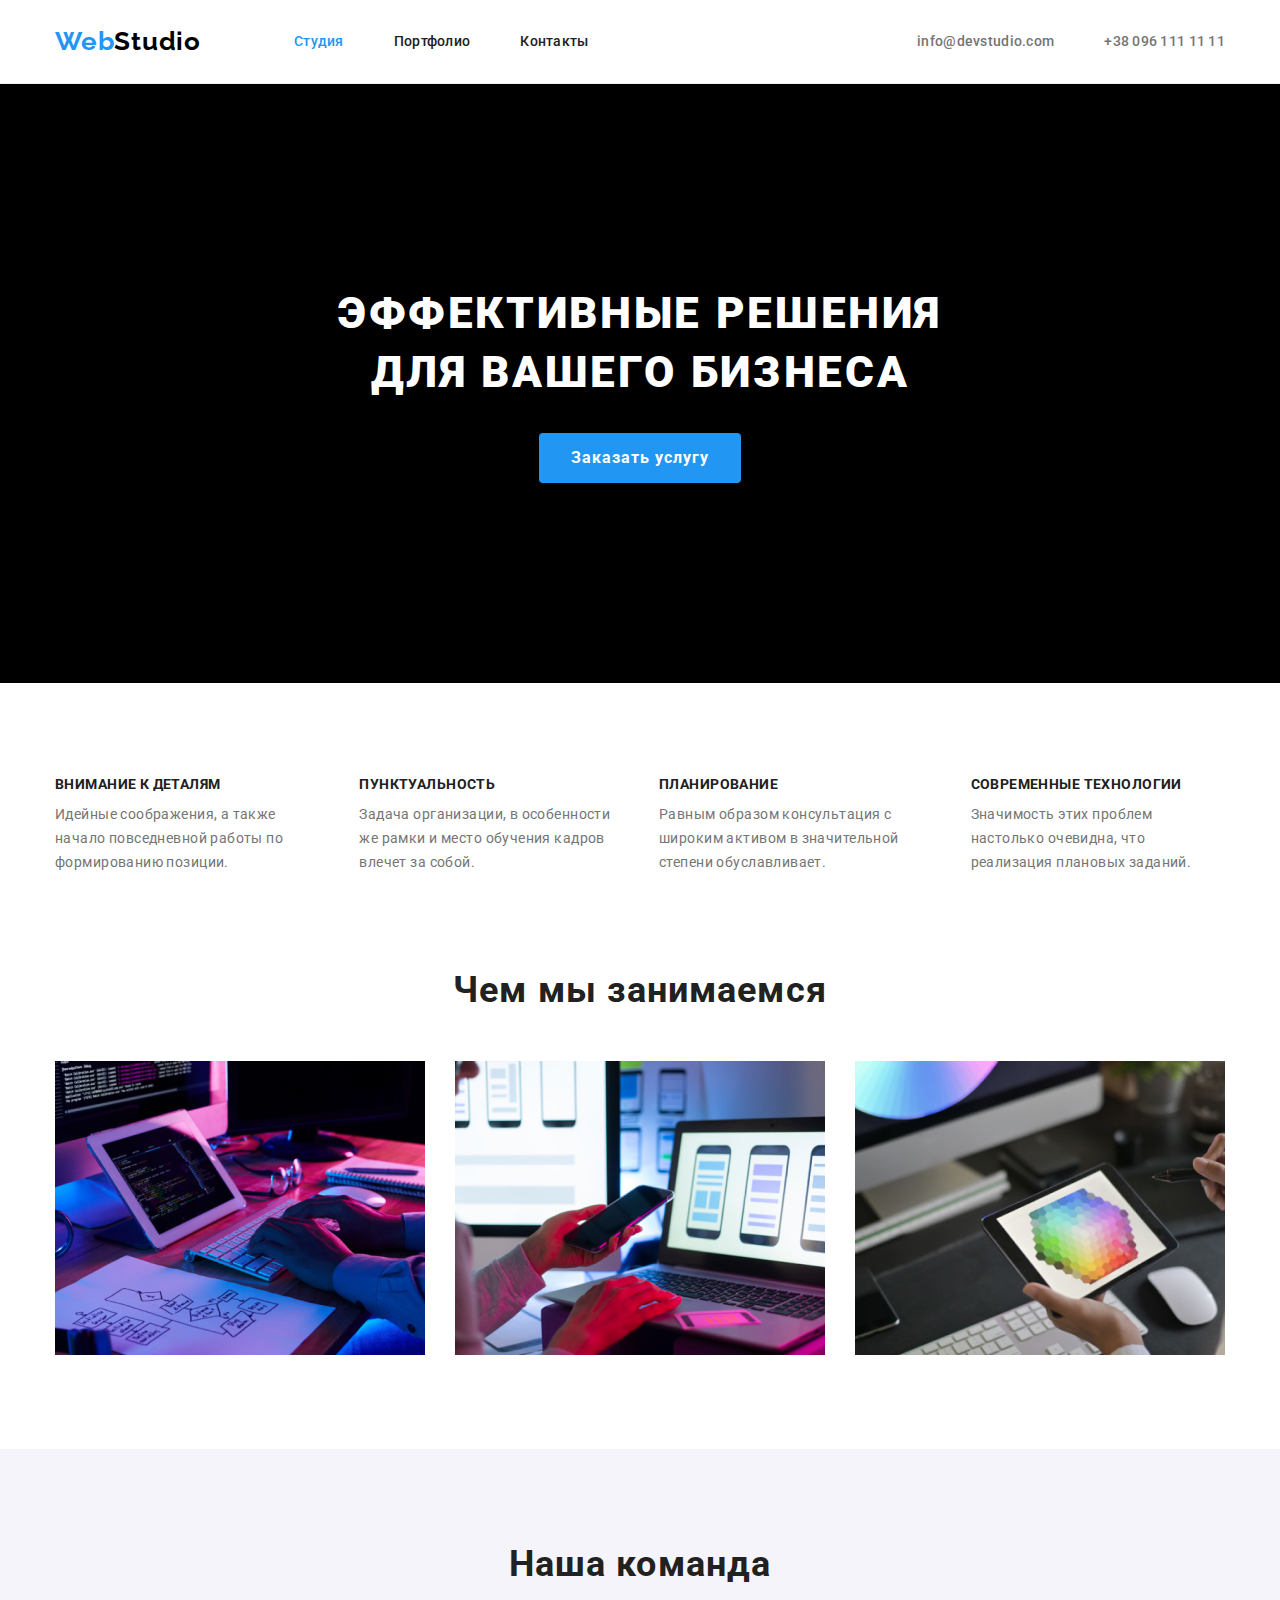
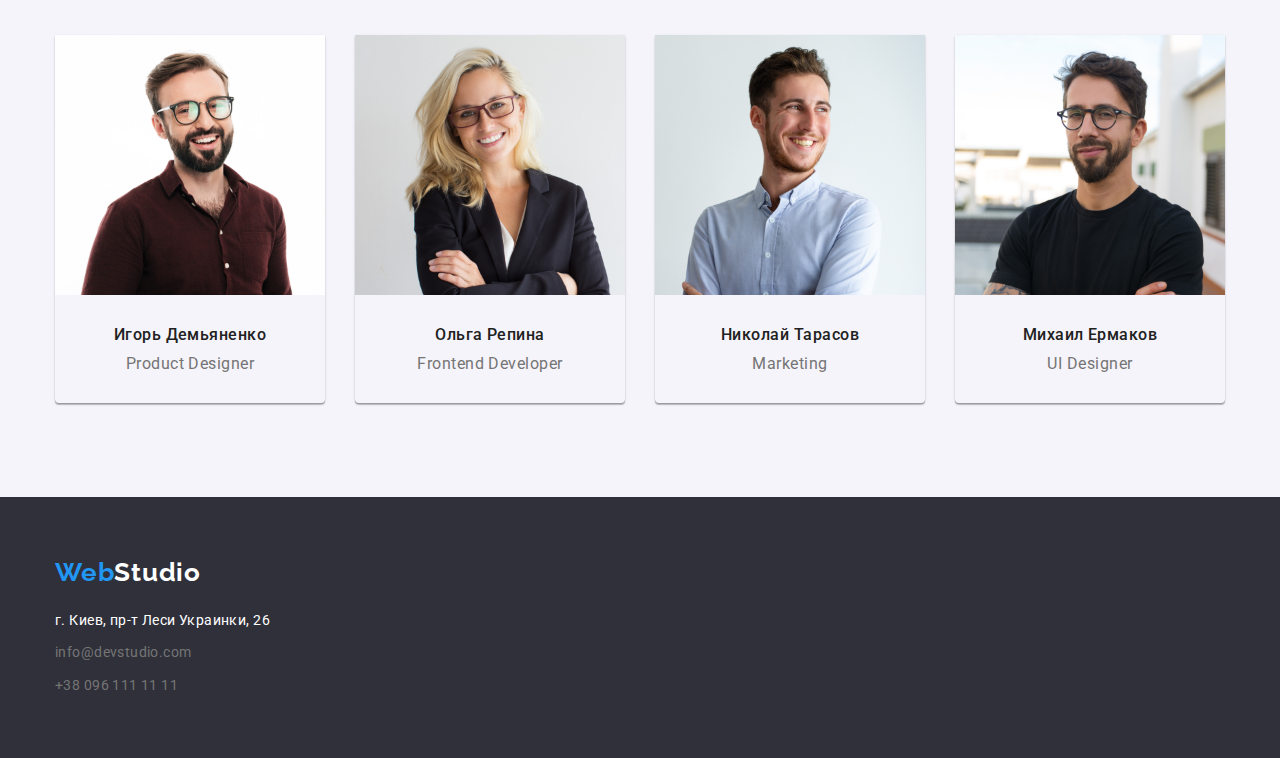
==== commit 37c025de: "исправил отступ в футере" ====
--- a/index.html
+++ b/index.html
@@ -127,8 +127,8 @@
             <address>
                 <ul class="address">
                     <li><a href="https://goo.gl/maps/qXwa7qk5TGZTuWN36" target="_blank" rel="noopener noreferrer" class="maps">г. Киев, пр-т Леси Украинки, 26</a></li>
-                    <li><a href="mailto:info@devstudio.com" class="mail">info@devstudio.com</a></li>
-                    <li><a href="tel:+380961111111" class="tel">+38 096 111 11 11</a></li>
+                    <li class="address-indent"><a href="mailto:info@devstudio.com" class="mail">info@devstudio.com</a></li>
+                    <li class="address-indent"><a href="tel:+380961111111" class="tel">+38 096 111 11 11</a></li>
                 </ul>
             </address>
         </div>
--- a/css/styles.css
+++ b/css/styles.css
@@ -112,7 +112,7 @@
     display: flex;
     margin-left: auto;
     margin-right: auto;
-    margin-bottom: 34px;
+    margin-bottom: 50px;
     justify-content: center;
 }
 .filter .item:not(:last-child){
@@ -225,6 +225,7 @@
 }
 
 /* section */
+h3,
 p{
     margin-top: 0;
     margin-bottom: 0;
@@ -330,9 +331,11 @@
     text-decoration: none;
     font-style: normal;
 }
+.address-indent{
+    margin-top: 9px;
+}
 .address .mail,
-.address .tel{
-    margin-top: 9px;
+.address .tel{   
     color: var(--footer-color);
 }
 .address .maps{
